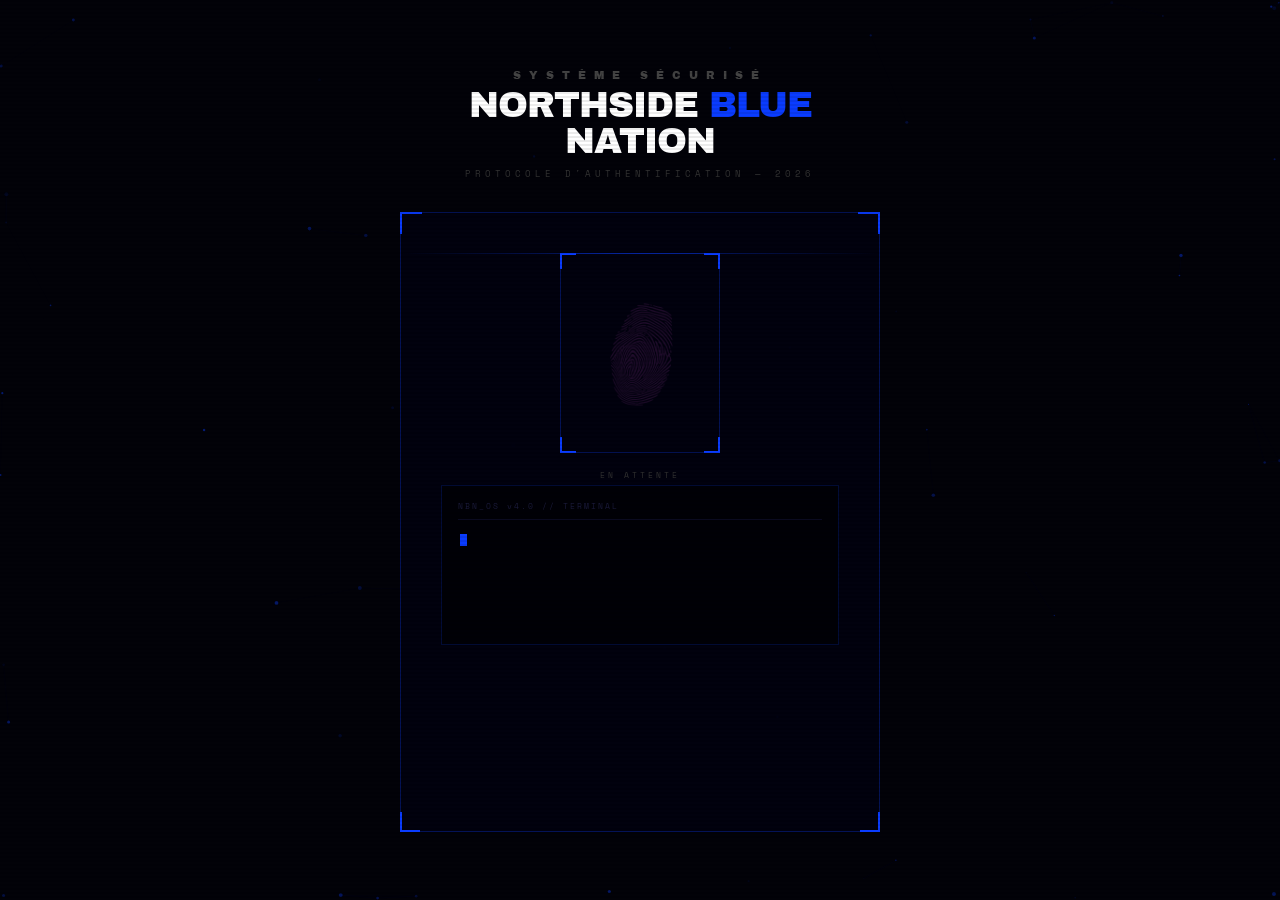
==== auth.html @ 9e9d88a4 "Add files via upload" ====
<!DOCTYPE html>
<html lang="fr">
<head>
    <meta charset="UTF-8">
    <title>Authentification | NBN</title>
    <link href="https://fonts.googleapis.com/css2?family=Archivo+Black&family=Space+Mono:wght@400;700&display=swap" rel="stylesheet">

    <style>
        * { margin: 0; padding: 0; box-sizing: border-box; }

        :root {
            --blue: #0a3cff;
            --blue-glow: rgba(10, 60, 255, 0.6);
            --blue-dim: rgba(10, 60, 255, 0.15);
            --green: #00ff88;
            --red: #ff2244;
        }

        body {
            background: #020208;
            color: white;
            font-family: 'Space Mono', monospace;
            height: 100vh;
            overflow: hidden;
            display: flex;
            align-items: center;
            justify-content: center;
        }

        /* ===== FOND ANIMÉ ===== */
        #bg-canvas {
            position: fixed;
            inset: 0;
            z-index: 0;
        }

        /* Lignes de scan horizontales sur tout l'écran */
        body::after {
            content: '';
            position: fixed;
            inset: 0;
            background: repeating-linear-gradient(
                0deg,
                transparent,
                transparent 2px,
                rgba(0, 0, 0, 0.08) 2px,
                rgba(0, 0, 0, 0.08) 4px
            );
            pointer-events: none;
            z-index: 999;
        }

        /* ===== CONTENEUR PRINCIPAL ===== */
        .auth-wrap {
            position: relative;
            z-index: 10;
            display: flex;
            flex-direction: column;
            align-items: center;
            gap: 0;
            width: 480px;
        }

        /* ===== HEADER NBN ===== */
        .auth-header {
            text-align: center;
            margin-bottom: 32px;
            animation: fadeDown 0.8s ease-out forwards;
        }
        @keyframes fadeDown {
            from { opacity: 0; transform: translateY(-20px); }
            to   { opacity: 1; transform: translateY(0); }
        }
        .auth-logo-text {
            font-family: 'Archivo Black', sans-serif;
            font-size: 11px;
            letter-spacing: 8px;
            color: #444;
            text-transform: uppercase;
            margin-bottom: 6px;
        }
        .auth-title {
            font-family: 'Archivo Black', sans-serif;
            font-size: 36px;
            letter-spacing: -1px;
            color: white;
            text-transform: uppercase;
            line-height: 1;
        }
        .auth-title span { color: var(--blue); }
        .auth-subtitle {
            font-size: 9px;
            letter-spacing: 4px;
            color: #333;
            margin-top: 8px;
            text-transform: uppercase;
        }

        /* ===== BOÎTE CENTRALE ===== */
        .auth-box {
            width: 100%;
            background: rgba(2, 2, 15, 0.95);
            border: 1px solid rgba(10, 60, 255, 0.3);
            position: relative;
            padding: 40px;
            display: flex;
            flex-direction: column;
            align-items: center;
            gap: 32px;
            animation: fadeUp 0.8s 0.2s ease-out both;
        }
        @keyframes fadeUp {
            from { opacity: 0; transform: translateY(20px); }
            to   { opacity: 1; transform: translateY(0); }
        }

        /* Coins lumineux */
        .auth-box::before, .auth-box::after,
        .corner-bl, .corner-br {
            content: '';
            position: absolute;
            width: 20px; height: 20px;
        }
        .auth-box::before { top: -1px; left: -1px; border-top: 2px solid var(--blue); border-left: 2px solid var(--blue); }
        .auth-box::after  { top: -1px; right: -1px; border-top: 2px solid var(--blue); border-right: 2px solid var(--blue); }
        .corner-bl { bottom: -1px; left: -1px; border-bottom: 2px solid var(--blue); border-left: 2px solid var(--blue); }
        .corner-br { bottom: -1px; right: -1px; border-bottom: 2px solid var(--blue); border-right: 2px solid var(--blue); }

        /* Ligne de scan animée sur la boîte */
        .box-scan {
            position: absolute;
            left: 0; right: 0;
            height: 1px;
            background: linear-gradient(90deg, transparent, var(--blue), transparent);
            opacity: 0.5;
            animation: boxScan 3s linear infinite;
            pointer-events: none;
        }
        @keyframes boxScan {
            0%   { top: 0; opacity: 0; }
            5%   { opacity: 0.5; }
            95%  { opacity: 0.5; }
            100% { top: 100%; opacity: 0; }
        }

        /* ===== SCANNER BIOMÉTRIQUE ===== */
        .scanner-wrap {
            position: relative;
            width: 160px;
            height: 200px;
        }

        /* Cadre du scanner avec coins animés */
        .scanner-frame {
            position: absolute;
            inset: 0;
            border: 1px solid rgba(10, 60, 255, 0.3);
        }
        .scanner-frame .sf-tl,
        .scanner-frame .sf-tr,
        .scanner-frame .sf-bl,
        .scanner-frame .sf-br {
            position: absolute;
            width: 16px; height: 16px;
        }
        .sf-tl { top: -1px; left: -1px;  border-top: 2px solid var(--blue); border-left: 2px solid var(--blue); }
        .sf-tr { top: -1px; right: -1px; border-top: 2px solid var(--blue); border-right: 2px solid var(--blue); }
        .sf-bl { bottom: -1px; left: -1px;  border-bottom: 2px solid var(--blue); border-left: 2px solid var(--blue); }
        .sf-br { bottom: -1px; right: -1px; border-bottom: 2px solid var(--blue); border-right: 2px solid var(--blue); }

        /* Image empreinte */
        .fingerprint-img {
            position: absolute;
            inset: 0;
            margin: auto;
            width: 75%;
            opacity: 0.12;
            transition: opacity 1s ease, filter 1s ease;
            filter: hue-rotate(200deg) brightness(2);
        }
        .scanner-wrap.scanning .fingerprint-img {
            opacity: 0.35;
            animation: fpPulse 2.5s ease-in-out infinite;
        }
        .scanner-wrap.granted .fingerprint-img {
            opacity: 0.7;
            filter: hue-rotate(120deg) brightness(2);
        }
        .scanner-wrap.denied .fingerprint-img {
            opacity: 0.5;
            filter: hue-rotate(340deg) brightness(2);
        }
        @keyframes fpPulse {
            0%, 100% { opacity: 0.2; }
            50%       { opacity: 0.45; }
        }

        /* Ligne de scan du scanner */
        .scan-beam {
            position: absolute;
            left: 0; right: 0;
            height: 2px;
            background: linear-gradient(90deg, transparent, var(--blue), transparent);
            box-shadow: 0 0 12px var(--blue), 0 0 30px var(--blue-glow);
            top: 0;
            animation: scanBeam 2.5s ease-in-out infinite;
            opacity: 0;
        }
        .scanner-wrap.scanning .scan-beam { opacity: 1; }
        .scanner-wrap.granted .scan-beam {
            background: linear-gradient(90deg, transparent, var(--green), transparent);
            box-shadow: 0 0 12px var(--green), 0 0 30px rgba(0,255,136,0.4);
            animation: none;
            top: 50%;
        }
        @keyframes scanBeam {
            0%   { top: 0%; }
            50%  { top: 100%; }
            100% { top: 0%; }
        }

        /* Fond du scanner */
        .scanner-bg {
            position: absolute;
            inset: 0;
            background: radial-gradient(ellipse at center, var(--blue-dim) 0%, transparent 70%);
            opacity: 0;
            transition: opacity 0.5s;
        }
        .scanner-wrap.scanning .scanner-bg { opacity: 1; }
        .scanner-wrap.granted .scanner-bg {
            background: radial-gradient(ellipse at center, rgba(0,255,136,0.1) 0%, transparent 70%);
            opacity: 1;
        }

        /* Texte status scanner */
        .scanner-status {
            position: absolute;
            bottom: -28px;
            left: 0; right: 0;
            text-align: center;
            font-size: 8px;
            letter-spacing: 3px;
            text-transform: uppercase;
            color: #333;
            transition: color 0.4s;
        }
        .scanner-wrap.scanning .scanner-status { color: var(--blue); }
        .scanner-wrap.granted  .scanner-status { color: var(--green); }
        .scanner-wrap.denied   .scanner-status { color: var(--red); }

        /* Particules de validation */
        .particle {
            position: absolute;
            width: 3px; height: 3px;
            border-radius: 50%;
            background: var(--blue);
            pointer-events: none;
            animation: particleFly 0.8s ease-out forwards;
        }
        @keyframes particleFly {
            0%   { transform: translate(0,0) scale(1); opacity: 1; }
            100% { transform: translate(var(--tx), var(--ty)) scale(0); opacity: 0; }
        }

        /* ===== TERMINAL ===== */
        .terminal-box {
            width: 100%;
            height: 160px;
            background: rgba(0, 0, 0, 0.6);
            border: 1px solid rgba(10, 60, 255, 0.2);
            padding: 14px 16px;
            overflow-y: auto;
            font-size: 11px;
            line-height: 1.7;
            scrollbar-width: thin;
            scrollbar-color: var(--blue) transparent;
            position: relative;
        }
        .terminal-box::before {
            content: 'NBN_OS v4.0 // TERMINAL';
            display: block;
            font-size: 8px;
            letter-spacing: 2px;
            color: #1a1a3a;
            margin-bottom: 10px;
            border-bottom: 1px solid #0a0a20;
            padding-bottom: 6px;
        }
        .t-line { display: flex; gap: 8px; align-items: flex-start; }
        .t-prefix { color: #1a3a6a; flex-shrink: 0; }
        .t-text { color: #4a7aaa; }
        .t-text.bright { color: #7ab0ff; }
        .t-text.success { color: var(--green); font-weight: bold; }
        .t-text.warning { color: #ffaa00; }
        .t-cursor {
            display: inline-block;
            width: 7px; height: 12px;
            background: var(--blue);
            vertical-align: middle;
            animation: blink 0.8s step-end infinite;
            margin-left: 2px;
        }
        @keyframes blink { 0%,100%{opacity:1} 50%{opacity:0} }

        /* ===== BARRE DE PROGRESSION ===== */
        .progress-wrap {
            width: 100%;
            display: flex;
            flex-direction: column;
            gap: 8px;
            opacity: 0;
            transition: opacity 0.5s;
        }
        .progress-wrap.visible { opacity: 1; }
        .progress-label {
            display: flex;
            justify-content: space-between;
            font-size: 8px;
            letter-spacing: 2px;
            text-transform: uppercase;
            color: #333;
        }
        .progress-label span:last-child { color: var(--blue); }
        .progress-track {
            width: 100%;
            height: 2px;
            background: #0a0a20;
            position: relative;
            overflow: hidden;
        }
        .progress-fill {
            height: 100%;
            background: var(--blue);
            width: 0%;
            transition: width 0.1s linear;
            box-shadow: 0 0 8px var(--blue);
        }
        .progress-segments {
            position: absolute;
            inset: 0;
            display: flex;
            gap: 2px;
            pointer-events: none;
        }
        .progress-segments span {
            flex: 1;
            border-right: 1px solid #020208;
        }

        /* ===== BOUTON ACCÈS ===== */
        .access-btn {
            display: none;
            padding: 14px 40px;
            background: transparent;
            border: 1px solid var(--blue);
            color: var(--blue);
            font-family: 'Space Mono', monospace;
            font-size: 11px;
            font-weight: bold;
            letter-spacing: 4px;
            text-transform: uppercase;
            cursor: pointer;
            position: relative;
            overflow: hidden;
            transition: color 0.3s;
            animation: pulse-border 2s ease-in-out infinite;
        }
        @keyframes pulse-border {
            0%, 100% { box-shadow: 0 0 0 0 rgba(10,60,255,0); }
            50%       { box-shadow: 0 0 0 4px rgba(10,60,255,0.15); }
        }
        .access-btn::before {
            content: '';
            position: absolute;
            inset: 0;
            background: var(--blue);
            transform: translateX(-101%);
            transition: transform 0.3s cubic-bezier(0.25,0.46,0.45,0.94);
        }
        .access-btn:hover { color: white; }
        .access-btn:hover::before { transform: translateX(0); }
        .access-btn span { position: relative; z-index: 1; }

        /* Message bienvenue */
        .welcome-msg {
            display: none;
            font-size: 9px;
            letter-spacing: 4px;
            color: var(--green);
            text-transform: uppercase;
            text-align: center;
            animation: welcomePulse 1.5s ease-in-out infinite;
        }
        @keyframes welcomePulse {
            0%, 100% { opacity: 1; }
            50%       { opacity: 0.5; }
        }

        /* ===== GLITCH sur le titre au moment du succès ===== */
        .glitch-active {
            animation: glitch 0.4s steps(2) 3;
        }
        @keyframes glitch {
            0%   { transform: translate(0); filter: none; }
            25%  { transform: translate(-3px, 1px); filter: hue-rotate(90deg); }
            50%  { transform: translate(3px, -1px); filter: hue-rotate(180deg); }
            75%  { transform: translate(-2px, 2px); filter: hue-rotate(270deg); }
            100% { transform: translate(0); filter: none; }
        }

        /* ===== FLASH D'ACCÈS ACCORDÉ ===== */
        #flash-overlay {
            position: fixed;
            inset: 0;
            background: var(--blue);
            opacity: 0;
            pointer-events: none;
            z-index: 9998;
            transition: opacity 0.15s;
        }

        /* ===== FADE OUT FINAL ===== */
        .fade-out {
            animation: fadeOutPage 0.8s forwards;
        }
        @keyframes fadeOutPage {
            to { opacity: 0; }
        }
    </style>
</head>

<body>
    <!-- Sons -->
    <audio id="typingSound"  src="typing.mp3"  preload="auto"></audio>
    <audio id="successSound" src="success.mp3" preload="auto"></audio>

    <!-- Flash overlay -->
    <div id="flash-overlay"></div>

    <!-- Fond canvas (particules) -->
    <canvas id="bg-canvas"></canvas>

    <!-- Contenu principal -->
    <div class="auth-wrap">

        <!-- Header -->
        <div class="auth-header">
            <div class="auth-logo-text">Système Sécurisé</div>
            <div class="auth-title">NORTHSIDE <span>BLUE</span> NATION</div>
            <div class="auth-subtitle">Protocole d'authentification — 2026</div>
        </div>

        <!-- Boîte centrale -->
        <div class="auth-box" id="authBox">
            <div class="box-scan"></div>
            <div class="corner-bl"></div>
            <div class="corner-br"></div>

            <!-- Scanner biométrique -->
            <div class="scanner-wrap" id="scanner">
                <div class="scanner-bg"></div>
                <div class="scanner-frame">
                    <div class="sf-tl"></div><div class="sf-tr"></div>
                    <div class="sf-bl"></div><div class="sf-br"></div>
                </div>
                <img src="fingerprint.png" class="fingerprint-img" alt="">
                <div class="scan-beam"></div>
                <div class="scanner-status" id="scannerStatus">EN ATTENTE</div>
            </div>

            <!-- Terminal -->
            <div class="terminal-box">
                <div id="terminal"></div>
                <span class="t-cursor" id="cursor"></span>
            </div>

            <!-- Barre de progression -->
            <div class="progress-wrap" id="progressWrap">
                <div class="progress-label">
                    <span id="progressLabel">Analyse biométrique</span>
                    <span id="progressPct">0%</span>
                </div>
                <div class="progress-track">
                    <div class="progress-fill" id="progressFill"></div>
                    <div class="progress-segments">
                        <span></span><span></span><span></span><span></span>
                        <span></span><span></span><span></span><span></span>
                    </div>
                </div>
            </div>

            <!-- Bouton + message -->
            <div style="text-align:center; min-height:60px; display:flex; flex-direction:column; align-items:center; gap:12px;">
                <button class="access-btn" id="accessBtn" onclick="enterNation()">
                    <span>▶ Entrer dans la Nation</span>
                </button>
                <div class="welcome-msg" id="welcomeMsg">● ACCÈS VALIDÉ — BIENVENUE DANS LA NATION ●</div>
            </div>

        </div>
    </div>

    <script>
    /* ===== FOND PARTICULES ===== */
    (function() {
        const canvas = document.getElementById('bg-canvas');
        const ctx = canvas.getContext('2d');
        let W, H, particles = [];

        function resize() {
            W = canvas.width  = window.innerWidth;
            H = canvas.height = window.innerHeight;
        }
        resize();
        window.addEventListener('resize', resize);

        // Créer des particules flottantes
        for (let i = 0; i < 60; i++) {
            particles.push({
                x: Math.random() * 1920,
                y: Math.random() * 1080,
                vx: (Math.random() - 0.5) * 0.3,
                vy: (Math.random() - 0.5) * 0.3,
                size: Math.random() * 1.5 + 0.5,
                opacity: Math.random() * 0.4 + 0.05,
            });
        }

        function draw() {
            ctx.clearRect(0, 0, W, H);

            // Lignes entre particules proches
            for (let i = 0; i < particles.length; i++) {
                for (let j = i + 1; j < particles.length; j++) {
                    const dx = particles[i].x - particles[j].x;
                    const dy = particles[i].y - particles[j].y;
                    const dist = Math.sqrt(dx*dx + dy*dy);
                    if (dist < 120) {
                        ctx.beginPath();
                        ctx.strokeStyle = `rgba(10, 60, 255, ${0.08 * (1 - dist/120)})`;
                        ctx.lineWidth = 0.5;
                        ctx.moveTo(particles[i].x, particles[i].y);
                        ctx.lineTo(particles[j].x, particles[j].y);
                        ctx.stroke();
                    }
                }
            }

            // Points
            particles.forEach(p => {
                p.x += p.vx;
                p.y += p.vy;
                if (p.x < 0) p.x = W;
                if (p.x > W) p.x = 0;
                if (p.y < 0) p.y = H;
                if (p.y > H) p.y = 0;

                ctx.beginPath();
                ctx.arc(p.x, p.y, p.size, 0, Math.PI * 2);
                ctx.fillStyle = `rgba(10, 60, 255, ${p.opacity})`;
                ctx.fill();
            });

            requestAnimationFrame(draw);
        }
        draw();
    })();

    /* ===== AUDIO ===== */
    const typingSound  = document.getElementById('typingSound');
    const successSound = document.getElementById('successSound');
    if (typingSound)  typingSound.volume  = 0.35;
    if (successSound) successSound.volume = 0.7;

    function playTyping()  { if (typingSound)  { typingSound.currentTime = 0; typingSound.play().catch(()=>{}); } }
    function stopTyping()  { if (typingSound)  typingSound.pause(); }
    function playSuccess() { if (successSound) successSound.play().catch(()=>{}); }

    /* ===== TERMINAL ===== */
    const terminalEl   = document.getElementById('terminal');
    const cursorEl     = document.getElementById('cursor');
    const scanner      = document.getElementById('scanner');
    const scanStatus   = document.getElementById('scannerStatus');
    const progressWrap = document.getElementById('progressWrap');
    const progressFill = document.getElementById('progressFill');
    const progressPct  = document.getElementById('progressPct');
    const progressLbl  = document.getElementById('progressLabel');
    const accessBtn    = document.getElementById('accessBtn');
    const welcomeMsg   = document.getElementById('welcomeMsg');
    const authBox      = document.getElementById('authBox');

    const lines = [
        { text: 'NBN_NETWORK_OS v4.0 — BOOT OK',       cls: 'bright',  delay: 800  },
        { text: 'Connexion au serveur sécurisé...',      cls: '',        delay: 500  },
        { text: 'Chiffrement AES-256 activé',            cls: 'bright',  delay: 400  },
        { text: 'Initialisation scanner biométrique...',  cls: '',        delay: 600  },
        { text: 'Lecture empreinte en cours...',          cls: 'warning', delay: 400  },
        { text: 'Analyse des données : 100%',             cls: 'bright',  delay: 2800 },
        { text: 'Correspondance trouvée — ID : NBN_MEMBRE', cls: 'success', delay: 500 },
        { text: 'ACCÈS AUTORISÉ AU HUB TACTIQUE',        cls: 'success', delay: 600  },
        { text: 'Bienvenue dans la Nation.',              cls: 'success', delay: 400  },
    ];

    let lineIdx = 0;

    function addLine(text, cls) {
        const div = document.createElement('div');
        div.className = 't-line';
        div.innerHTML = `<span class="t-prefix">></span><span class="t-text ${cls}"></span>`;
        terminalEl.appendChild(div);
        return div.querySelector('.t-text');
    }

    function typeLine(textEl, text, onDone) {
        let i = 0;
        playTyping();
        const iv = setInterval(() => {
            textEl.textContent += text[i];
            i++;
            if (i >= text.length) {
                clearInterval(iv);
                stopTyping();
                setTimeout(onDone, 180);
            }
        }, 38);
    }

    function runLines() {
        if (lineIdx >= lines.length) {
            cursorEl.style.display = 'none';
            onAuthComplete();
            return;
        }
        const { text, cls, delay } = lines[lineIdx];
        lineIdx++;

        // Démarrer le scanner au bon moment
        if (lineIdx === 4) {
            scanner.classList.add('scanning');
            scanStatus.textContent = 'SCAN EN COURS';
            progressWrap.classList.add('visible');
            startProgress();
        }

        setTimeout(() => {
            const el = addLine(text, cls);
            terminalEl.parentElement.scrollTop = terminalEl.parentElement.scrollHeight;
            typeLine(el, text, runLines);
        }, delay);
    }

    /* ===== BARRE DE PROGRESSION ===== */
    function startProgress() {
        let pct = 0;
        const iv = setInterval(() => {
            pct += Math.random() * 4 + 1;
            if (pct >= 100) { pct = 100; clearInterval(iv); }
            progressFill.style.width = pct + '%';
            progressPct.textContent  = Math.round(pct) + '%';
            if (pct > 60) progressLbl.textContent = 'Vérification identité';
            if (pct > 90) progressLbl.textContent = 'Validation finale';
        }, 60);
    }

    /* ===== SUCCÈS ===== */
    function onAuthComplete() {
        // Scanner → granted
        scanner.classList.remove('scanning');
        scanner.classList.add('granted');
        scanStatus.textContent = 'ACCÈS ACCORDÉ';

        // Son succès
        playSuccess();

        // Glitch sur la boîte
        authBox.classList.add('glitch-active');
        setTimeout(() => authBox.classList.remove('glitch-active'), 600);

        // Flash bleu
        const flash = document.getElementById('flash-overlay');
        flash.style.opacity = '0.25';
        setTimeout(() => { flash.style.opacity = '0'; }, 200);

        // Particules qui explosent depuis le scanner
        spawnParticles();

        // Afficher bouton + message
        setTimeout(() => {
            accessBtn.style.display = 'block';
            welcomeMsg.style.display = 'block';
        }, 500);
    }

    /* ===== PARTICULES D'EXPLOSION ===== */
    function spawnParticles() {
        const scannerRect = scanner.getBoundingClientRect();
        const cx = scannerRect.left + scannerRect.width  / 2;
        const cy = scannerRect.top  + scannerRect.height / 2;

        for (let i = 0; i < 20; i++) {
            const p = document.createElement('div');
            p.className = 'particle';
            const angle = (Math.PI * 2 / 20) * i;
            const dist  = 60 + Math.random() * 80;
            p.style.left = cx + 'px';
            p.style.top  = cy + 'px';
            p.style.setProperty('--tx', Math.cos(angle) * dist + 'px');
            p.style.setProperty('--ty', Math.sin(angle) * dist + 'px');
            p.style.animationDelay = (Math.random() * 0.2) + 's';
            document.body.appendChild(p);
            setTimeout(() => p.remove(), 1200);
        }
    }

    /* ===== NAVIGATION ===== */
    function enterNation() {
        const flash = document.getElementById('flash-overlay');
        flash.style.transition = 'opacity 0.4s';
        flash.style.opacity = '1';
        setTimeout(() => {
            window.location.href = 'home.html';
        }, 400);
    }

    /* ===== LANCEMENT ===== */
    setTimeout(runLines, 600);
    </script>
</body>
</html>
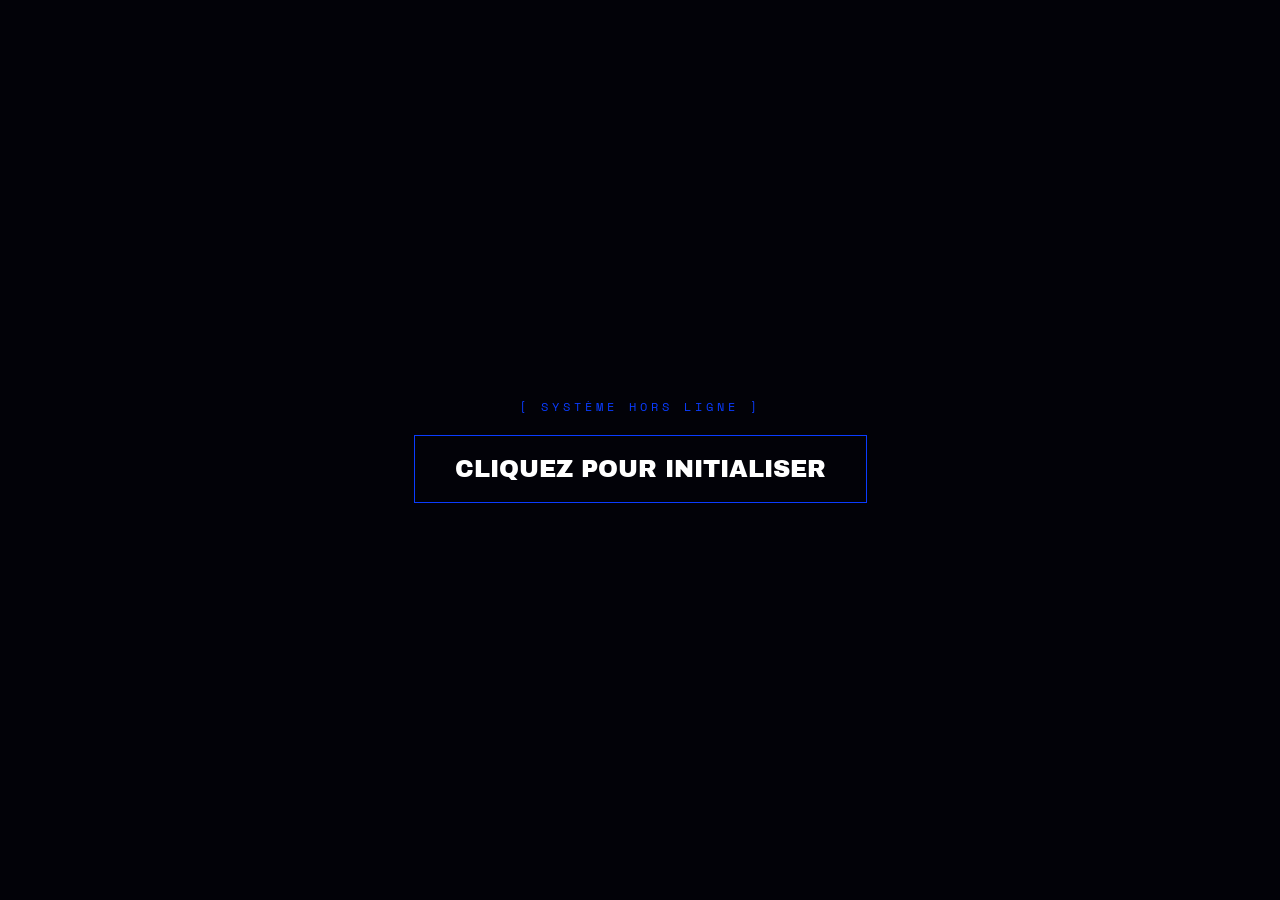
==== commit 7da24eae: "Add files via upload" ====
--- a/auth.html
+++ b/auth.html
@@ -431,6 +431,21 @@
 </head>
 
 <body>
+<!-- Écran d'initialisation pour débloquer l'audio -->
+<div id="boot-overlay" style="position: fixed; inset: 0; z-index: 10000; background: #020208; display: flex; align-items: center; justify-content: center; cursor: pointer;">
+    <div style="text-align: center;">
+        <div style="font-family: 'Space Mono', monospace; color: #0a3cff; font-size: 12px; letter-spacing: 4px; margin-bottom: 20px; animation: blink 1s infinite;">
+            [ SYSTÈME HORS LIGNE ]
+        </div>
+        <div style="font-family: 'Archivo Black', sans-serif; color: white; font-size: 24px; border: 1px solid #0a3cff; padding: 20px 40px; transition: all 0.3s;">
+            CLIQUEZ POUR INITIALISER
+        </div>
+    </div>
+</div>
+
+<style>
+    @keyframes blink { 0%, 100% { opacity: 1; } 50% { opacity: 0; } }
+</style>
     <!-- Sons -->
     <audio id="typingSound"  src="typing.mp3"  preload="auto"></audio>
     <audio id="successSound" src="success.mp3" preload="auto"></audio>
@@ -725,6 +740,37 @@
 
     /* ===== LANCEMENT ===== */
     setTimeout(runLines, 600);
+	
+	/* ===== LANCEMENT SÉCURISÉ ===== */
+
+// On attend que le DOM soit chargé
+document.addEventListener("DOMContentLoaded", () => {
+    const bootOverlay = document.getElementById('boot-overlay');
+
+    if (bootOverlay) {
+        // On écoute le clic sur l'overlay
+        bootOverlay.addEventListener('click', () => {
+            
+            // 1. On cache l'overlay avec un effet de fondu
+            bootOverlay.style.transition = 'opacity 0.8s ease';
+            bootOverlay.style.opacity = '0';
+            
+            // 2. On attend la fin de la transition pour lancer le terminal
+            setTimeout(() => {
+                bootOverlay.style.display = 'none';
+                
+                // 3. C'EST ICI QUE LA MAGIE OPÈRE : 
+                // On lance ta fonction startTerminal()
+                // Comme on vient de cliquer, playTyping() fonctionnera enfin !
+                startTerminal(); 
+                
+            }, 800);
+        });
+    } else {
+        // Si l'overlay n'existe pas, on lance normalement (pour éviter de bloquer le site)
+        startTerminal();
+    }
+});
     </script>
 </body>
 </html>
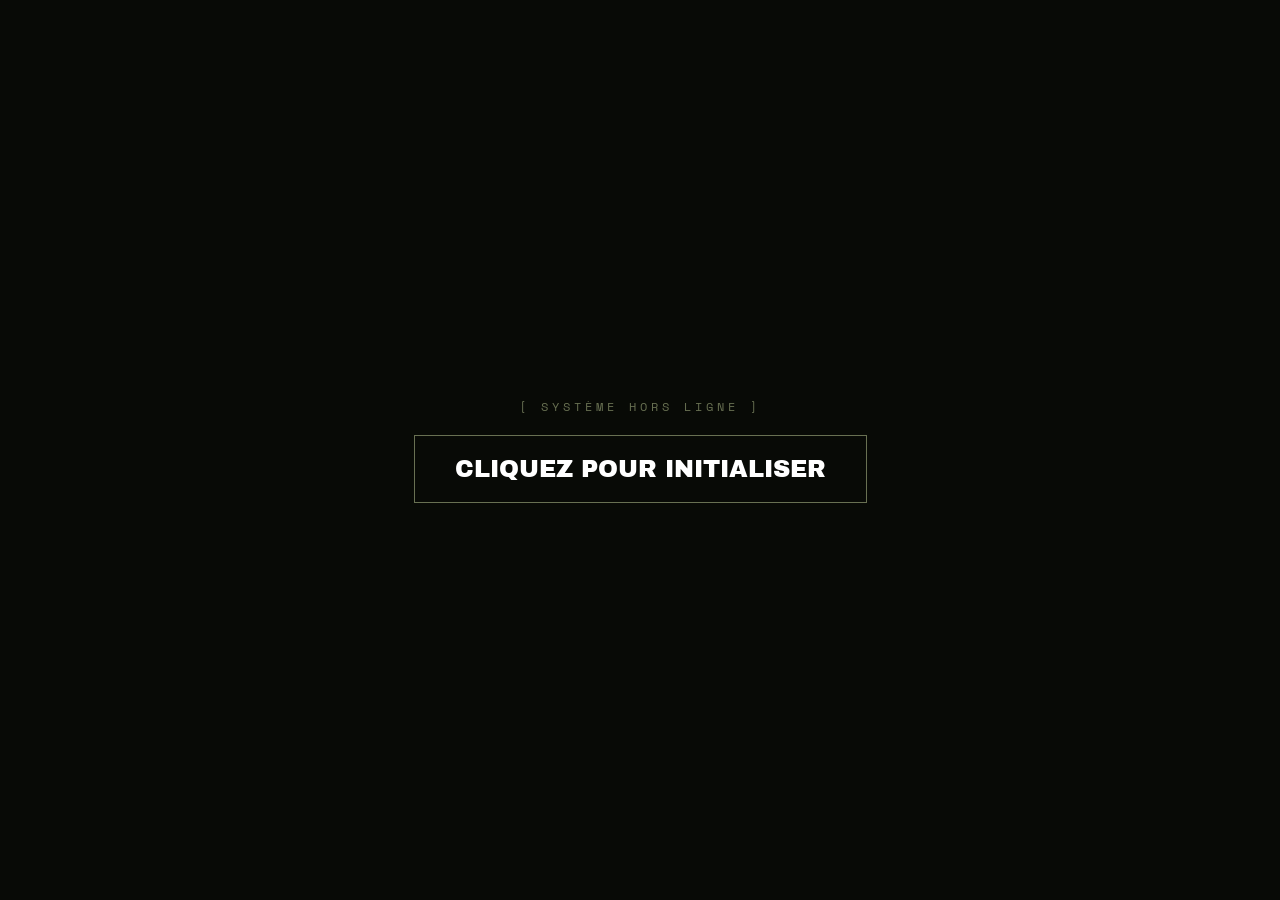
==== commit bfd47de1: "Add files via upload" ====
--- a/auth.html
+++ b/auth.html
@@ -2,22 +2,22 @@
 <html lang="fr">
 <head>
     <meta charset="UTF-8">
-    <title>Authentification | NBN</title>
+    <title>Authentification | LEGION</title>
     <link href="https://fonts.googleapis.com/css2?family=Archivo+Black&family=Space+Mono:wght@400;700&display=swap" rel="stylesheet">
 
     <style>
         * { margin: 0; padding: 0; box-sizing: border-box; }
 
         :root {
-            --blue: #0a3cff;
-            --blue-glow: rgba(10, 60, 255, 0.6);
-            --blue-dim: rgba(10, 60, 255, 0.15);
+            --blue: #687052;
+            --blue-glow: rgba(104, 112, 82, 0.6);
+            --blue-dim: rgba(104, 112, 82, 0.15);
             --green: #00ff88;
             --red: #ff2244;
         }
 
         body {
-            background: #020208;
+            background: #080a06;
             color: white;
             font-family: 'Space Mono', monospace;
             height: 100vh;
@@ -61,7 +61,7 @@
             width: 480px;
         }
 
-        /* ===== HEADER NBN ===== */
+        /* ===== HEADER LEGION ===== */
         .auth-header {
             text-align: center;
             margin-bottom: 32px;
@@ -99,8 +99,8 @@
         /* ===== BOÎTE CENTRALE ===== */
         .auth-box {
             width: 100%;
-            background: rgba(2, 2, 15, 0.95);
-            border: 1px solid rgba(10, 60, 255, 0.3);
+            background: rgba(8, 10, 6, 0.95);
+            border: 1px solid rgba(104, 112, 82, 0.3);
             position: relative;
             padding: 40px;
             display: flex;
@@ -154,7 +154,7 @@
         .scanner-frame {
             position: absolute;
             inset: 0;
-            border: 1px solid rgba(10, 60, 255, 0.3);
+            border: 1px solid rgba(104, 112, 82, 0.3);
         }
         .scanner-frame .sf-tl,
         .scanner-frame .sf-tr,
@@ -176,7 +176,7 @@
             width: 75%;
             opacity: 0.12;
             transition: opacity 1s ease, filter 1s ease;
-            filter: hue-rotate(200deg) brightness(2);
+            filter: sepia(0.25) saturate(0.7) brightness(1.8);
         }
         .scanner-wrap.scanning .fingerprint-img {
             opacity: 0.35;
@@ -278,7 +278,7 @@
             position: relative;
         }
         .terminal-box::before {
-            content: 'NBN_OS v4.0 // TERMINAL';
+            content: 'LEGION_OS v4.0 // TERMINAL';
             display: block;
             font-size: 8px;
             letter-spacing: 2px;
@@ -367,8 +367,8 @@
             animation: pulse-border 2s ease-in-out infinite;
         }
         @keyframes pulse-border {
-            0%, 100% { box-shadow: 0 0 0 0 rgba(10,60,255,0); }
-            50%       { box-shadow: 0 0 0 4px rgba(10,60,255,0.15); }
+            0%, 100% { box-shadow: 0 0 0 0 rgba(104,112,82,0); }
+            50%       { box-shadow: 0 0 0 4px rgba(104,112,82,0.15); }
         }
         .access-btn::before {
             content: '';
@@ -432,12 +432,12 @@
 
 <body>
 <!-- Écran d'initialisation pour débloquer l'audio -->
-<div id="boot-overlay" style="position: fixed; inset: 0; z-index: 10000; background: #020208; display: flex; align-items: center; justify-content: center; cursor: pointer;">
+<div id="boot-overlay" style="position: fixed; inset: 0; z-index: 10000; background: #080a06; display: flex; align-items: center; justify-content: center; cursor: pointer;">
     <div style="text-align: center;">
-        <div style="font-family: 'Space Mono', monospace; color: #0a3cff; font-size: 12px; letter-spacing: 4px; margin-bottom: 20px; animation: blink 1s infinite;">
+        <div style="font-family: 'Space Mono', monospace; color: #687052; font-size: 12px; letter-spacing: 4px; margin-bottom: 20px; animation: blink 1s infinite;">
             [ SYSTÈME HORS LIGNE ]
         </div>
-        <div style="font-family: 'Archivo Black', sans-serif; color: white; font-size: 24px; border: 1px solid #0a3cff; padding: 20px 40px; transition: all 0.3s;">
+        <div style="font-family: 'Archivo Black', sans-serif; color: white; font-size: 24px; border: 1px solid #687052; padding: 20px 40px; transition: all 0.3s;">
             CLIQUEZ POUR INITIALISER
         </div>
     </div>
@@ -462,7 +462,7 @@
         <!-- Header -->
         <div class="auth-header">
             <div class="auth-logo-text">Système Sécurisé</div>
-            <div class="auth-title">NORTHSIDE <span>BLUE</span> NATION</div>
+            <div class="auth-title">LA <span>LEGION</span> </div>
             <div class="auth-subtitle">Protocole d'authentification — 2026</div>
         </div>
 
@@ -508,9 +508,9 @@
             <!-- Bouton + message -->
             <div style="text-align:center; min-height:60px; display:flex; flex-direction:column; align-items:center; gap:12px;">
                 <button class="access-btn" id="accessBtn" onclick="enterNation()">
-                    <span>▶ Entrer dans la Nation</span>
+                    <span>▶ Entrer dans LA LEGION</span>
                 </button>
-                <div class="welcome-msg" id="welcomeMsg">● ACCÈS VALIDÉ — BIENVENUE DANS LA NATION ●</div>
+                <div class="welcome-msg" id="welcomeMsg">● ACCÈS VALIDÉ — BIENVENUE DANS LA LEGION ●</div>
             </div>
 
         </div>
@@ -553,7 +553,7 @@
                     const dist = Math.sqrt(dx*dx + dy*dy);
                     if (dist < 120) {
                         ctx.beginPath();
-                        ctx.strokeStyle = `rgba(10, 60, 255, ${0.08 * (1 - dist/120)})`;
+                        ctx.strokeStyle = `rgba(104, 112, 82, ${0.08 * (1 - dist/120)})`;
                         ctx.lineWidth = 0.5;
                         ctx.moveTo(particles[i].x, particles[i].y);
                         ctx.lineTo(particles[j].x, particles[j].y);
@@ -573,7 +573,7 @@
 
                 ctx.beginPath();
                 ctx.arc(p.x, p.y, p.size, 0, Math.PI * 2);
-                ctx.fillStyle = `rgba(10, 60, 255, ${p.opacity})`;
+                ctx.fillStyle = `rgba(104, 112, 82, ${p.opacity}))`;
                 ctx.fill();
             });
 
@@ -606,15 +606,15 @@
     const authBox      = document.getElementById('authBox');
 
     const lines = [
-        { text: 'NBN_NETWORK_OS v4.0 — BOOT OK',       cls: 'bright',  delay: 800  },
+        { text: 'LEGION_NETWORK_OS v4.0 — BOOT OK',       cls: 'bright',  delay: 800  },
         { text: 'Connexion au serveur sécurisé...',      cls: '',        delay: 500  },
         { text: 'Chiffrement AES-256 activé',            cls: 'bright',  delay: 400  },
         { text: 'Initialisation scanner biométrique...',  cls: '',        delay: 600  },
         { text: 'Lecture empreinte en cours...',          cls: 'warning', delay: 400  },
         { text: 'Analyse des données : 100%',             cls: 'bright',  delay: 2800 },
-        { text: 'Correspondance trouvée — ID : NBN_MEMBRE', cls: 'success', delay: 500 },
+        { text: 'Correspondance trouvée — ID : LEGION_MEMBRE', cls: 'success', delay: 500 },
         { text: 'ACCÈS AUTORISÉ AU HUB TACTIQUE',        cls: 'success', delay: 600  },
-        { text: 'Bienvenue dans la Nation.',              cls: 'success', delay: 400  },
+        { text: 'Bienvenue dans LA LEGION.',              cls: 'success', delay: 400  },
     ];
 
     let lineIdx = 0;
@@ -773,4 +773,4 @@
 });
     </script>
 </body>
-</html>
+</html>
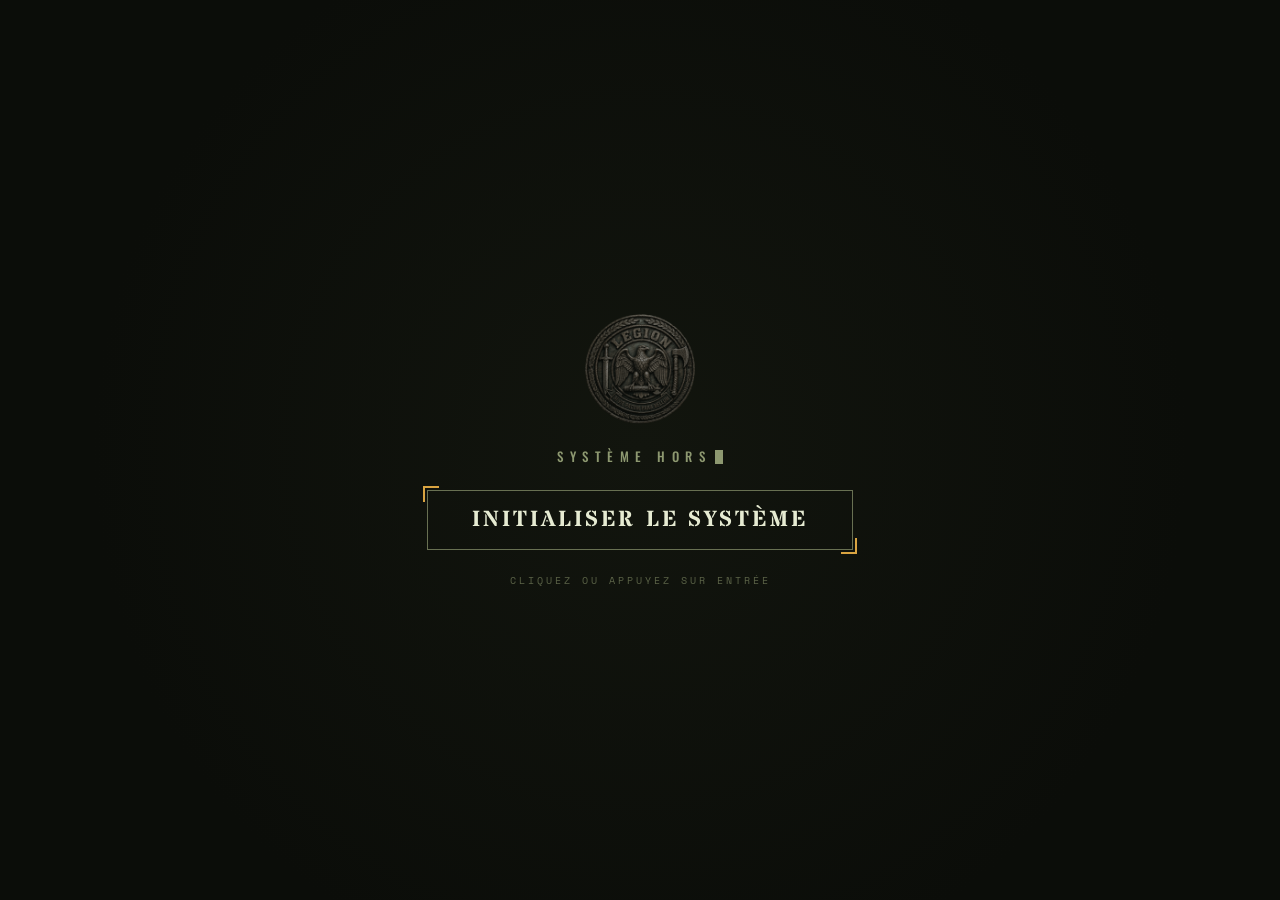
==== commit 449b63a9: "Add files via upload" ====
--- a/auth.html
+++ b/auth.html
@@ -1,776 +1,966 @@
 <!DOCTYPE html>
 <html lang="fr">
 <head>
-    <meta charset="UTF-8">
-    <title>Authentification | LEGION</title>
-    <link href="https://fonts.googleapis.com/css2?family=Archivo+Black&family=Space+Mono:wght@400;700&display=swap" rel="stylesheet">
-
-    <style>
-        * { margin: 0; padding: 0; box-sizing: border-box; }
-
-        :root {
-            --blue: #687052;
-            --blue-glow: rgba(104, 112, 82, 0.6);
-            --blue-dim: rgba(104, 112, 82, 0.15);
-            --green: #00ff88;
-            --red: #ff2244;
-        }
-
-        body {
-            background: #080a06;
-            color: white;
-            font-family: 'Space Mono', monospace;
-            height: 100vh;
-            overflow: hidden;
-            display: flex;
-            align-items: center;
-            justify-content: center;
-        }
-
-        /* ===== FOND ANIMÉ ===== */
-        #bg-canvas {
-            position: fixed;
-            inset: 0;
-            z-index: 0;
-        }
-
-        /* Lignes de scan horizontales sur tout l'écran */
-        body::after {
-            content: '';
-            position: fixed;
-            inset: 0;
-            background: repeating-linear-gradient(
-                0deg,
-                transparent,
-                transparent 2px,
-                rgba(0, 0, 0, 0.08) 2px,
-                rgba(0, 0, 0, 0.08) 4px
-            );
-            pointer-events: none;
-            z-index: 999;
-        }
-
-        /* ===== CONTENEUR PRINCIPAL ===== */
-        .auth-wrap {
-            position: relative;
-            z-index: 10;
-            display: flex;
-            flex-direction: column;
-            align-items: center;
-            gap: 0;
-            width: 480px;
-        }
-
-        /* ===== HEADER LEGION ===== */
-        .auth-header {
-            text-align: center;
-            margin-bottom: 32px;
-            animation: fadeDown 0.8s ease-out forwards;
-        }
-        @keyframes fadeDown {
-            from { opacity: 0; transform: translateY(-20px); }
-            to   { opacity: 1; transform: translateY(0); }
-        }
-        .auth-logo-text {
-            font-family: 'Archivo Black', sans-serif;
-            font-size: 11px;
-            letter-spacing: 8px;
-            color: #444;
-            text-transform: uppercase;
-            margin-bottom: 6px;
-        }
-        .auth-title {
-            font-family: 'Archivo Black', sans-serif;
-            font-size: 36px;
-            letter-spacing: -1px;
-            color: white;
-            text-transform: uppercase;
-            line-height: 1;
-        }
-        .auth-title span { color: var(--blue); }
-        .auth-subtitle {
-            font-size: 9px;
-            letter-spacing: 4px;
-            color: #333;
-            margin-top: 8px;
-            text-transform: uppercase;
-        }
-
-        /* ===== BOÎTE CENTRALE ===== */
-        .auth-box {
-            width: 100%;
-            background: rgba(8, 10, 6, 0.95);
-            border: 1px solid rgba(104, 112, 82, 0.3);
-            position: relative;
-            padding: 40px;
-            display: flex;
-            flex-direction: column;
-            align-items: center;
-            gap: 32px;
-            animation: fadeUp 0.8s 0.2s ease-out both;
-        }
-        @keyframes fadeUp {
-            from { opacity: 0; transform: translateY(20px); }
-            to   { opacity: 1; transform: translateY(0); }
-        }
-
-        /* Coins lumineux */
-        .auth-box::before, .auth-box::after,
-        .corner-bl, .corner-br {
-            content: '';
-            position: absolute;
-            width: 20px; height: 20px;
-        }
-        .auth-box::before { top: -1px; left: -1px; border-top: 2px solid var(--blue); border-left: 2px solid var(--blue); }
-        .auth-box::after  { top: -1px; right: -1px; border-top: 2px solid var(--blue); border-right: 2px solid var(--blue); }
-        .corner-bl { bottom: -1px; left: -1px; border-bottom: 2px solid var(--blue); border-left: 2px solid var(--blue); }
-        .corner-br { bottom: -1px; right: -1px; border-bottom: 2px solid var(--blue); border-right: 2px solid var(--blue); }
-
-        /* Ligne de scan animée sur la boîte */
-        .box-scan {
-            position: absolute;
-            left: 0; right: 0;
-            height: 1px;
-            background: linear-gradient(90deg, transparent, var(--blue), transparent);
-            opacity: 0.5;
-            animation: boxScan 3s linear infinite;
-            pointer-events: none;
-        }
-        @keyframes boxScan {
-            0%   { top: 0; opacity: 0; }
-            5%   { opacity: 0.5; }
-            95%  { opacity: 0.5; }
-            100% { top: 100%; opacity: 0; }
-        }
-
-        /* ===== SCANNER BIOMÉTRIQUE ===== */
-        .scanner-wrap {
-            position: relative;
-            width: 160px;
-            height: 200px;
-        }
-
-        /* Cadre du scanner avec coins animés */
-        .scanner-frame {
-            position: absolute;
-            inset: 0;
-            border: 1px solid rgba(104, 112, 82, 0.3);
-        }
-        .scanner-frame .sf-tl,
-        .scanner-frame .sf-tr,
-        .scanner-frame .sf-bl,
-        .scanner-frame .sf-br {
-            position: absolute;
-            width: 16px; height: 16px;
-        }
-        .sf-tl { top: -1px; left: -1px;  border-top: 2px solid var(--blue); border-left: 2px solid var(--blue); }
-        .sf-tr { top: -1px; right: -1px; border-top: 2px solid var(--blue); border-right: 2px solid var(--blue); }
-        .sf-bl { bottom: -1px; left: -1px;  border-bottom: 2px solid var(--blue); border-left: 2px solid var(--blue); }
-        .sf-br { bottom: -1px; right: -1px; border-bottom: 2px solid var(--blue); border-right: 2px solid var(--blue); }
-
-        /* Image empreinte */
-        .fingerprint-img {
-            position: absolute;
-            inset: 0;
-            margin: auto;
-            width: 75%;
-            opacity: 0.12;
-            transition: opacity 1s ease, filter 1s ease;
-            filter: sepia(0.25) saturate(0.7) brightness(1.8);
-        }
-        .scanner-wrap.scanning .fingerprint-img {
-            opacity: 0.35;
-            animation: fpPulse 2.5s ease-in-out infinite;
-        }
-        .scanner-wrap.granted .fingerprint-img {
-            opacity: 0.7;
-            filter: hue-rotate(120deg) brightness(2);
-        }
-        .scanner-wrap.denied .fingerprint-img {
-            opacity: 0.5;
-            filter: hue-rotate(340deg) brightness(2);
-        }
-        @keyframes fpPulse {
-            0%, 100% { opacity: 0.2; }
-            50%       { opacity: 0.45; }
-        }
-
-        /* Ligne de scan du scanner */
-        .scan-beam {
-            position: absolute;
-            left: 0; right: 0;
-            height: 2px;
-            background: linear-gradient(90deg, transparent, var(--blue), transparent);
-            box-shadow: 0 0 12px var(--blue), 0 0 30px var(--blue-glow);
-            top: 0;
-            animation: scanBeam 2.5s ease-in-out infinite;
-            opacity: 0;
-        }
-        .scanner-wrap.scanning .scan-beam { opacity: 1; }
-        .scanner-wrap.granted .scan-beam {
-            background: linear-gradient(90deg, transparent, var(--green), transparent);
-            box-shadow: 0 0 12px var(--green), 0 0 30px rgba(0,255,136,0.4);
-            animation: none;
-            top: 50%;
-        }
-        @keyframes scanBeam {
-            0%   { top: 0%; }
-            50%  { top: 100%; }
-            100% { top: 0%; }
-        }
-
-        /* Fond du scanner */
-        .scanner-bg {
-            position: absolute;
-            inset: 0;
-            background: radial-gradient(ellipse at center, var(--blue-dim) 0%, transparent 70%);
-            opacity: 0;
-            transition: opacity 0.5s;
-        }
-        .scanner-wrap.scanning .scanner-bg { opacity: 1; }
-        .scanner-wrap.granted .scanner-bg {
-            background: radial-gradient(ellipse at center, rgba(0,255,136,0.1) 0%, transparent 70%);
-            opacity: 1;
-        }
-
-        /* Texte status scanner */
-        .scanner-status {
-            position: absolute;
-            bottom: -28px;
-            left: 0; right: 0;
-            text-align: center;
-            font-size: 8px;
-            letter-spacing: 3px;
-            text-transform: uppercase;
-            color: #333;
-            transition: color 0.4s;
-        }
-        .scanner-wrap.scanning .scanner-status { color: var(--blue); }
-        .scanner-wrap.granted  .scanner-status { color: var(--green); }
-        .scanner-wrap.denied   .scanner-status { color: var(--red); }
-
-        /* Particules de validation */
-        .particle {
-            position: absolute;
-            width: 3px; height: 3px;
-            border-radius: 50%;
-            background: var(--blue);
-            pointer-events: none;
-            animation: particleFly 0.8s ease-out forwards;
-        }
-        @keyframes particleFly {
-            0%   { transform: translate(0,0) scale(1); opacity: 1; }
-            100% { transform: translate(var(--tx), var(--ty)) scale(0); opacity: 0; }
-        }
-
-        /* ===== TERMINAL ===== */
-        .terminal-box {
-            width: 100%;
-            height: 160px;
-            background: rgba(0, 0, 0, 0.6);
-            border: 1px solid rgba(10, 60, 255, 0.2);
-            padding: 14px 16px;
-            overflow-y: auto;
-            font-size: 11px;
-            line-height: 1.7;
-            scrollbar-width: thin;
-            scrollbar-color: var(--blue) transparent;
-            position: relative;
-        }
-        .terminal-box::before {
-            content: 'LEGION_OS v4.0 // TERMINAL';
-            display: block;
-            font-size: 8px;
-            letter-spacing: 2px;
-            color: #1a1a3a;
-            margin-bottom: 10px;
-            border-bottom: 1px solid #0a0a20;
-            padding-bottom: 6px;
-        }
-        .t-line { display: flex; gap: 8px; align-items: flex-start; }
-        .t-prefix { color: #1a3a6a; flex-shrink: 0; }
-        .t-text { color: #4a7aaa; }
-        .t-text.bright { color: #7ab0ff; }
-        .t-text.success { color: var(--green); font-weight: bold; }
-        .t-text.warning { color: #ffaa00; }
-        .t-cursor {
-            display: inline-block;
-            width: 7px; height: 12px;
-            background: var(--blue);
-            vertical-align: middle;
-            animation: blink 0.8s step-end infinite;
-            margin-left: 2px;
-        }
-        @keyframes blink { 0%,100%{opacity:1} 50%{opacity:0} }
-
-        /* ===== BARRE DE PROGRESSION ===== */
-        .progress-wrap {
-            width: 100%;
-            display: flex;
-            flex-direction: column;
-            gap: 8px;
-            opacity: 0;
-            transition: opacity 0.5s;
-        }
-        .progress-wrap.visible { opacity: 1; }
-        .progress-label {
-            display: flex;
-            justify-content: space-between;
-            font-size: 8px;
-            letter-spacing: 2px;
-            text-transform: uppercase;
-            color: #333;
-        }
-        .progress-label span:last-child { color: var(--blue); }
-        .progress-track {
-            width: 100%;
-            height: 2px;
-            background: #0a0a20;
-            position: relative;
-            overflow: hidden;
-        }
-        .progress-fill {
-            height: 100%;
-            background: var(--blue);
-            width: 0%;
-            transition: width 0.1s linear;
-            box-shadow: 0 0 8px var(--blue);
-        }
-        .progress-segments {
-            position: absolute;
-            inset: 0;
-            display: flex;
-            gap: 2px;
-            pointer-events: none;
-        }
-        .progress-segments span {
-            flex: 1;
-            border-right: 1px solid #020208;
-        }
-
-        /* ===== BOUTON ACCÈS ===== */
-        .access-btn {
-            display: none;
-            padding: 14px 40px;
-            background: transparent;
-            border: 1px solid var(--blue);
-            color: var(--blue);
-            font-family: 'Space Mono', monospace;
-            font-size: 11px;
-            font-weight: bold;
-            letter-spacing: 4px;
-            text-transform: uppercase;
-            cursor: pointer;
-            position: relative;
-            overflow: hidden;
-            transition: color 0.3s;
-            animation: pulse-border 2s ease-in-out infinite;
-        }
-        @keyframes pulse-border {
-            0%, 100% { box-shadow: 0 0 0 0 rgba(104,112,82,0); }
-            50%       { box-shadow: 0 0 0 4px rgba(104,112,82,0.15); }
-        }
-        .access-btn::before {
-            content: '';
-            position: absolute;
-            inset: 0;
-            background: var(--blue);
-            transform: translateX(-101%);
-            transition: transform 0.3s cubic-bezier(0.25,0.46,0.45,0.94);
-        }
-        .access-btn:hover { color: white; }
-        .access-btn:hover::before { transform: translateX(0); }
-        .access-btn span { position: relative; z-index: 1; }
-
-        /* Message bienvenue */
-        .welcome-msg {
-            display: none;
-            font-size: 9px;
-            letter-spacing: 4px;
-            color: var(--green);
-            text-transform: uppercase;
-            text-align: center;
-            animation: welcomePulse 1.5s ease-in-out infinite;
-        }
-        @keyframes welcomePulse {
-            0%, 100% { opacity: 1; }
-            50%       { opacity: 0.5; }
-        }
-
-        /* ===== GLITCH sur le titre au moment du succès ===== */
-        .glitch-active {
-            animation: glitch 0.4s steps(2) 3;
-        }
-        @keyframes glitch {
-            0%   { transform: translate(0); filter: none; }
-            25%  { transform: translate(-3px, 1px); filter: hue-rotate(90deg); }
-            50%  { transform: translate(3px, -1px); filter: hue-rotate(180deg); }
-            75%  { transform: translate(-2px, 2px); filter: hue-rotate(270deg); }
-            100% { transform: translate(0); filter: none; }
-        }
-
-        /* ===== FLASH D'ACCÈS ACCORDÉ ===== */
-        #flash-overlay {
-            position: fixed;
-            inset: 0;
-            background: var(--blue);
-            opacity: 0;
-            pointer-events: none;
-            z-index: 9998;
-            transition: opacity 0.15s;
-        }
-
-        /* ===== FADE OUT FINAL ===== */
-        .fade-out {
-            animation: fadeOutPage 0.8s forwards;
-        }
-        @keyframes fadeOutPage {
-            to { opacity: 0; }
-        }
-    </style>
+<meta charset="UTF-8">
+<meta name="viewport" content="width=device-width, initial-scale=1">
+<title>Authentification | LEGION</title>
+<link rel="preconnect" href="https://fonts.googleapis.com">
+<link rel="preconnect" href="https://fonts.gstatic.com" crossorigin>
+<link href="https://fonts.googleapis.com/css2?family=Oswald:wght@400;500;600;700&family=Space+Mono:wght@400;700&family=Stardos+Stencil:wght@400;700&display=swap" rel="stylesheet">
+
+<style>
+*{margin:0;padding:0;box-sizing:border-box}
+
+:root{
+    --bg:#0b0d09;
+    --khaki:#687052;
+    --khaki-hi:#8d9870;
+    --olive:#3f472f;
+    --metal:#9a9d8b;
+    --paper:#e6ebd2;
+    --amber:#d9a441;
+    --ok:#a6d16a;
+    --stencil:'Stardos Stencil','Black Ops One',Impact,sans-serif;
+    --label:'Oswald','Arial Narrow',sans-serif;
+    --mono:'Space Mono',ui-monospace,monospace;
+}
+
+html{background:var(--bg)}
+body{
+    background:var(--bg);
+    color:#d9dfc6;
+    font-family:var(--mono);
+    overflow-x:hidden;
+}
+:focus-visible{outline:2px solid var(--amber);outline-offset:3px}
+
+/* ============ COUCHES DE FOND ============ */
+#radar{position:fixed;inset:0;z-index:0}
+
+.watermark{
+    position:fixed;left:50%;top:50%;
+    width:min(78vmin,640px);aspect-ratio:1;
+    transform:translate(-50%,-50%);
+    background:url('logo-emblem.png') center/contain no-repeat;
+    opacity:.055;filter:grayscale(.4);
+    z-index:1;pointer-events:none;
+}
+.vignette{
+    position:fixed;inset:0;z-index:2;pointer-events:none;
+    background:radial-gradient(ellipse at center,transparent 42%,rgba(0,0,0,.78) 100%);
+}
+.grain{
+    position:fixed;inset:-60px;z-index:3;pointer-events:none;opacity:.07;
+    background-image:url("data:image/svg+xml;utf8,<svg xmlns='http://www.w3.org/2000/svg' width='220' height='220'><filter id='n'><feTurbulence type='fractalNoise' baseFrequency='.85' numOctaves='2' stitchTiles='stitch'/><feColorMatrix values='0 0 0 0 .75  0 0 0 0 .8  0 0 0 0 .6  0 0 0 .9 0'/></filter><rect width='100%' height='100%' filter='url(%23n)'/></svg>");
+    animation:grain .9s steps(4) infinite;
+}
+@keyframes grain{
+    0%{transform:translate(0,0)}25%{transform:translate(-22px,14px)}
+    50%{transform:translate(16px,-20px)}75%{transform:translate(-12px,-8px)}100%{transform:translate(0,0)}
+}
+/* lignes de scan + bande qui défile */
+body::after{
+    content:'';position:fixed;inset:0;z-index:999;pointer-events:none;
+    background:repeating-linear-gradient(0deg,transparent 0 2px,rgba(0,0,0,.09) 2px 4px);
+}
+.roll{
+    position:fixed;left:0;right:0;top:-140px;height:140px;z-index:998;pointer-events:none;
+    background:linear-gradient(transparent,rgba(185,196,154,.04),transparent);
+    animation:roll 7s linear infinite;
+}
+@keyframes roll{to{top:100%}}
+
+/* ============ CADRE HUD ============ */
+.hud{position:fixed;inset:0;z-index:4;pointer-events:none;opacity:0;transition:opacity 1s .2s}
+.live .hud{opacity:1}
+.frame{position:absolute;inset:18px;border:1px solid rgba(104,112,82,.3)}
+.frame i{position:absolute;width:26px;height:26px;border:0 solid var(--khaki-hi)}
+.frame i:nth-child(1){top:-1px;left:-1px;border-top-width:2px;border-left-width:2px}
+.frame i:nth-child(2){top:-1px;right:-1px;border-top-width:2px;border-right-width:2px}
+.frame i:nth-child(3){bottom:-1px;left:-1px;border-bottom-width:2px;border-left-width:2px}
+.frame i:nth-child(4){bottom:-1px;right:-1px;border-bottom-width:2px;border-right-width:2px}
+.hud-top,.hud-bot{
+    position:absolute;left:38px;right:38px;display:flex;justify-content:space-between;
+    font:500 11px/1 var(--label);letter-spacing:.3em;text-transform:uppercase;color:rgba(154,157,139,.75);
+}
+.hud-top{top:34px}
+.hud-bot{bottom:34px}
+.dot{display:inline-block;width:7px;height:7px;background:var(--amber);margin-right:10px;animation:blink 1.1s steps(2) infinite}
+.link-ok .dot{background:var(--ok);animation:none}
+@keyframes blink{50%{opacity:.15}}
+
+/* ============ SCÈNE ============ */
+.stage{
+    position:relative;z-index:10;min-height:100svh;
+    display:flex;flex-direction:column;align-items:center;justify-content:center;
+    padding:66px 24px 58px;
+}
+.shake{animation:shake .42s steps(2) 1}
+@keyframes shake{
+    0%{transform:translate(0,0)}20%{transform:translate(-6px,3px)}40%{transform:translate(5px,-4px)}
+    60%{transform:translate(-4px,-2px)}80%{transform:translate(3px,3px)}100%{transform:translate(0,0)}
+}
+
+/* ---- en-tête ---- */
+.head{
+    display:flex;align-items:center;gap:20px;
+    width:min(720px,100%);margin-bottom:18px;
+    opacity:0;transition:opacity .7s .3s;
+}
+.live .head{opacity:1}
+.emblem{
+    width:88px;height:88px;flex-shrink:0;
+    background:url('logo-emblem.png') center/contain no-repeat;
+    filter:drop-shadow(0 4px 10px rgba(0,0,0,.7)) saturate(.85);
+    transition:filter .9s;
+}
+.emblem.lit{filter:drop-shadow(0 0 16px rgba(166,209,106,.6)) saturate(1.15) brightness(1.1)}
+.eyebrow{font:500 11px/1 var(--label);letter-spacing:.44em;text-transform:uppercase;color:var(--metal)}
+.title{
+    font:700 60px/1 var(--stencil);letter-spacing:.05em;color:var(--paper);
+    margin:9px 0 10px;text-shadow:0 3px 0 #11140e,0 0 26px rgba(104,112,82,.45);
+    white-space:nowrap;
+}
+.title.glitch{animation:glitch .5s steps(2) 2}
+@keyframes glitch{
+    0%,100%{text-shadow:0 3px 0 #11140e,0 0 26px rgba(104,112,82,.45);transform:none}
+    25%{text-shadow:-3px 0 var(--amber),3px 0 var(--ok);transform:translateX(2px)}
+    50%{text-shadow:3px 0 var(--amber),-3px 0 var(--ok);transform:translateX(-3px) skewX(-4deg)}
+    75%{text-shadow:-2px 0 var(--ok),2px 0 var(--amber);transform:translateX(1px)}
+}
+.sub{font:400 11px/1.3 var(--mono);letter-spacing:.16em;color:var(--khaki-hi);min-height:15px}
+.sub::after{content:'';display:inline-block;width:7px;height:12px;background:var(--khaki-hi);margin-left:3px;vertical-align:-2px;animation:blink .8s steps(2) infinite}
+.sub.done::after{display:none}
+
+/* ---- panneau ---- */
+.panel{
+    --sig:var(--khaki-hi);
+    position:relative;width:min(720px,100%);
+    background:rgba(11,13,9,.9);
+    border:1px solid rgba(104,112,82,.45);
+    backdrop-filter:blur(3px);
+    box-shadow:0 24px 70px rgba(0,0,0,.65);
+    opacity:0;clip-path:inset(50% 0 50% 0);
+}
+.panel.scanning{--sig:#c9d6a0}
+.panel.granted{--sig:var(--ok)}
+.live .panel{animation:panelOpen .85s .55s cubic-bezier(.7,0,.2,1) forwards}
+@keyframes panelOpen{
+    from{opacity:1;clip-path:inset(50% 0 50% 0)}
+    to{opacity:1;clip-path:inset(-260px -260px -260px -260px)}
+}
+.bk{position:absolute;width:18px;height:18px;border:0 solid var(--khaki-hi);pointer-events:none}
+.bk.tl{top:-6px;left:-6px;border-top-width:2px;border-left-width:2px}
+.bk.tr{top:-6px;right:-6px;border-top-width:2px;border-right-width:2px}
+.bk.bl{bottom:-6px;left:-6px;border-bottom-width:2px;border-left-width:2px}
+.bk.br{bottom:-6px;right:-6px;border-bottom-width:2px;border-right-width:2px}
+.panel.granted .bk{border-color:var(--ok);transition:border-color .5s}
+
+.hazard{
+    height:7px;opacity:.8;
+    background:repeating-linear-gradient(-45deg,var(--amber) 0 9px,#0b0d09 9px 18px);
+    animation:hz 1.4s linear infinite;
+}
+@keyframes hz{to{background-position:25.46px 0}}
+.strip{
+    display:flex;justify-content:space-between;padding:7px 16px;
+    font:500 11px/1 var(--label);letter-spacing:.3em;text-transform:uppercase;color:var(--metal);
+    background:rgba(63,71,47,.32);border-bottom:1px solid rgba(104,112,82,.3);
+}
+.box-scan{
+    position:absolute;left:0;right:0;top:0;height:1px;z-index:1;pointer-events:none;
+    background:linear-gradient(90deg,transparent,var(--sig),transparent);
+    opacity:.5;animation:boxScan 4.5s linear infinite;
+}
+@keyframes boxScan{0%{top:0;opacity:0}8%{opacity:.5}92%{opacity:.5}100%{top:100%;opacity:0}}
+
+/* ---- scanner + fiche ---- */
+.top-row{display:grid;grid-template-columns:200px 1fr;gap:26px;padding:22px 24px 8px;align-items:center}
+
+.scanner{position:relative;width:180px;height:180px;margin:0 auto 28px}
+.rings{position:absolute;inset:0;width:100%;height:100%;overflow:visible}
+.rings *{fill:none;stroke:var(--sig);transform-box:fill-box;transform-origin:center;transition:stroke .5s}
+.r-ticks{stroke-width:5;stroke-dasharray:1.5 6.7;opacity:.45;animation:spinR 46s linear infinite}
+.r-dash{stroke-width:1;stroke-dasharray:30 8 4 8;opacity:.6;animation:spin 20s linear infinite}
+.r-arc{stroke-width:2.5;stroke-dasharray:70 395;opacity:0;animation:spin 2.2s linear infinite}
+.r-cross{stroke-width:1.5;opacity:.7}
+.panel.scanning .r-dash{animation-duration:6s;opacity:.9}
+.panel.scanning .r-arc{opacity:1}
+.panel.scanning .r-ticks{animation-duration:14s}
+.panel.granted .r-arc{opacity:0}
+.panel.granted .r-ticks,.panel.granted .r-dash{animation-play-state:paused}
+@keyframes spin{to{transform:rotate(360deg)}}
+@keyframes spinR{to{transform:rotate(-360deg)}}
+
+.scanner-glow{
+    position:absolute;inset:14px;border-radius:50%;opacity:0;transition:opacity .6s;
+    background:radial-gradient(circle,color-mix(in srgb,var(--sig) 22%,transparent) 0%,transparent 70%);
+}
+.panel.scanning .scanner-glow,.panel.granted .scanner-glow{opacity:1}
+
+.fp-window{position:absolute;left:44px;top:34px;width:92px;height:112px;overflow:hidden}
+.fp{
+    position:absolute;left:6px;top:6px;width:calc(100% - 12px);height:calc(100% - 12px);
+    object-fit:contain;opacity:.18;filter:url(#tint-idle);
+    transition:opacity .8s;
+}
+.panel.scanning .fp{opacity:.5;filter:url(#tint-scan);animation:fpPulse 2.2s ease-in-out infinite}
+.panel.granted .fp{opacity:.95;filter:url(#tint-ok);animation:none}
+@keyframes fpPulse{0%,100%{opacity:.28}50%{opacity:.6}}
+
+.beam{
+    position:absolute;left:0;right:0;top:0;height:2px;opacity:0;
+    background:var(--sig);box-shadow:0 0 12px var(--sig),0 0 28px color-mix(in srgb,var(--sig) 60%,transparent);
+    animation:beam 2.2s ease-in-out infinite alternate;
+}
+.beam::after{content:'';position:absolute;left:0;right:0;bottom:2px;height:30px;
+    background:linear-gradient(transparent,color-mix(in srgb,var(--sig) 25%,transparent))}
+.panel.scanning .beam{opacity:1}
+.panel.granted .beam{opacity:.9;animation:none;top:50%}
+@keyframes beam{from{top:0}to{top:calc(100% - 2px)}}
+
+.pt{position:absolute;width:6px;height:6px;border:1px solid var(--sig);opacity:0;transform:scale(2.4);transition:opacity .2s,transform .3s}
+.pt.on{opacity:1;transform:none}
+.panel.granted .pt{background:var(--sig)}
+
+.fp-frame{position:absolute;left:44px;top:34px;width:92px;height:112px;border:1px solid rgba(104,112,82,.35);pointer-events:none}
+.fp-frame i{position:absolute;width:10px;height:10px;border:0 solid var(--sig);transition:border-color .5s}
+.fp-frame i:nth-child(1){top:-1px;left:-1px;border-top-width:2px;border-left-width:2px}
+.fp-frame i:nth-child(2){top:-1px;right:-1px;border-top-width:2px;border-right-width:2px}
+.fp-frame i:nth-child(3){bottom:-1px;left:-1px;border-bottom-width:2px;border-left-width:2px}
+.fp-frame i:nth-child(4){bottom:-1px;right:-1px;border-bottom-width:2px;border-right-width:2px}
+
+.scanner-status{
+    position:absolute;left:-10px;right:-10px;bottom:-28px;text-align:center;
+    font:500 11px/1 var(--label);letter-spacing:.34em;text-transform:uppercase;color:#6d735c;transition:color .4s;
+}
+.panel.scanning .scanner-status{color:var(--sig)}
+.panel.granted .scanner-status{color:var(--ok)}
+
+/* fiche d'identité avec lignes caviardées */
+.readout{display:flex;flex-direction:column;justify-content:center}
+.row{
+    display:grid;grid-template-columns:142px 1fr;align-items:center;
+    padding:8px 0;border-bottom:1px dashed rgba(104,112,82,.3);
+}
+.row:last-child{border-bottom:0}
+.row dt{font:500 11px/1 var(--label);letter-spacing:.28em;text-transform:uppercase;color:var(--metal)}
+.row dd{margin:0}
+.cell{position:relative;display:inline-block}
+.val{font:700 13px/1.2 var(--mono);letter-spacing:.06em;color:transparent}
+.cell.open .val{color:var(--paper)}
+.bar{
+    position:absolute;inset:-3px -5px;background:#050604;border:1px solid #1c2015;
+    transform-origin:100% 50%;transition:transform .5s cubic-bezier(.7,0,.3,1);overflow:hidden;
+}
+.bar::after{
+    content:'';position:absolute;inset:0;transform:translateX(-100%);
+    background:linear-gradient(100deg,transparent 30%,rgba(185,196,154,.2) 50%,transparent 70%);
+}
+.panel.scanning .bar::after{animation:shim 1.4s linear infinite}
+@keyframes shim{to{transform:translateX(100%)}}
+.cell.open .bar{transform:scaleX(0)}
+.statut{font:700 13px/1.2 var(--mono);letter-spacing:.06em;color:var(--metal)}
+.statut::before{content:'';display:inline-block;width:8px;height:8px;background:currentColor;margin-right:9px}
+.panel.scanning .statut{color:var(--amber)}
+.panel.scanning .statut::before{animation:blink .7s steps(2) infinite}
+.panel.granted .statut{color:var(--ok)}
+
+/* ---- terminal ---- */
+.terminal-box{
+    margin:14px 24px 0;height:132px;overflow-y:auto;padding:0 14px 10px;
+    background:rgba(0,0,0,.55);border:1px solid rgba(104,112,82,.3);
+    font-size:11.5px;line-height:1.7;scrollbar-width:thin;scrollbar-color:var(--khaki) transparent;
+}
+.term-head{
+    position:sticky;top:0;z-index:2;display:flex;justify-content:space-between;
+    padding:9px 0 6px;margin-bottom:6px;background:#080a06;border-bottom:1px solid rgba(104,112,82,.2);
+    font:500 10px/1 var(--label);letter-spacing:.3em;text-transform:uppercase;color:#69704f;
+}
+.t-line{display:flex;gap:10px;align-items:flex-start}
+.t-prefix{color:#5c6448;flex-shrink:0}
+.t-text{color:#a9b48c}
+.t-text.bright{color:#e2e8cb}
+.t-text.success{color:var(--ok);font-weight:700}
+.t-text.warning{color:var(--amber)}
+.t-cursor{display:inline-block;width:7px;height:12px;background:var(--khaki-hi);vertical-align:-2px;margin-left:3px;animation:blink .8s steps(2) infinite}
+
+/* ---- progression segmentée ---- */
+.progress-wrap{margin:16px 24px 0;opacity:0;transition:opacity .5s}
+.progress-wrap.visible{opacity:1}
+.progress-label{
+    display:flex;justify-content:space-between;margin-bottom:8px;
+    font:500 11px/1 var(--label);letter-spacing:.28em;text-transform:uppercase;color:#6d735c;
+}
+.progress-label span:last-child{color:var(--sig);font-family:var(--mono);letter-spacing:.1em}
+.progress-track{height:8px;background:repeating-linear-gradient(90deg,rgba(104,112,82,.18) 0 10px,transparent 10px 13px)}
+.progress-fill{
+    height:100%;width:0;
+    background:repeating-linear-gradient(90deg,var(--sig) 0 10px,transparent 10px 13px);
+    filter:drop-shadow(0 0 5px var(--sig));
+}
+
+/* ---- action ---- */
+.action{min-height:76px;margin:14px 24px 22px;display:flex;flex-direction:column;align-items:center;justify-content:center;gap:11px}
+.access-btn{
+    visibility:hidden;opacity:0;transform:translateY(10px);
+    position:relative;overflow:hidden;cursor:pointer;border:0;
+    padding:15px 44px;color:#f0f1e8;
+    font:700 15px/1 var(--label);letter-spacing:.34em;text-transform:uppercase;
+    background:linear-gradient(180deg,#687052,#3f472f);
+    box-shadow:inset 0 0 0 1px #8b9272,inset 0 1px rgba(255,255,255,.14);
+    clip-path:polygon(11px 0,100% 0,100% calc(100% - 11px),calc(100% - 11px) 100%,0 100%,0 11px);
+    transition:opacity .5s,transform .5s,filter .25s;
+}
+.access-btn.show{visibility:visible;opacity:1;transform:none;animation:btnGlow 2.2s ease-in-out infinite}
+.access-btn::before{
+    content:'';position:absolute;top:0;bottom:0;width:40%;left:-60%;
+    background:linear-gradient(100deg,transparent,rgba(255,255,255,.22),transparent);
+    transition:left .55s ease;
+}
+.access-btn:hover{filter:brightness(1.18)}
+.access-btn:hover::before{left:120%}
+@keyframes btnGlow{0%,100%{filter:brightness(1)}50%{filter:brightness(1.14)}}
+.welcome{font:500 11px/1 var(--label);letter-spacing:.34em;text-transform:uppercase;color:var(--ok);min-height:12px;text-align:center}
+
+/* ---- tampon ---- */
+.stamp{
+    position:absolute;right:18px;bottom:134px;z-index:6;color:var(--ok);
+    pointer-events:none;opacity:0;transform:rotate(-8deg) scale(2.6);mix-blend-mode:screen;
+}
+.stamp-in{
+    padding:8px 18px 7px;text-align:center;border:5px double currentColor;background:rgba(11,13,9,.45);
+    -webkit-mask-image:url("data:image/svg+xml;utf8,<svg xmlns='http://www.w3.org/2000/svg' width='200' height='200'><filter id='n'><feTurbulence type='fractalNoise' baseFrequency='.9' numOctaves='2'/><feColorMatrix values='0 0 0 0 1  0 0 0 0 1  0 0 0 0 1  0 0 0 -1.7 1.6'/></filter><rect width='100%' height='100%' filter='url(%23n)'/></svg>");
+            mask-image:url("data:image/svg+xml;utf8,<svg xmlns='http://www.w3.org/2000/svg' width='200' height='200'><filter id='n'><feTurbulence type='fractalNoise' baseFrequency='.9' numOctaves='2'/><feColorMatrix values='0 0 0 0 1  0 0 0 0 1  0 0 0 0 1  0 0 0 -1.7 1.6'/></filter><rect width='100%' height='100%' filter='url(%23n)'/></svg>");
+}
+.stamp b{display:block;font:700 34px/1 var(--stencil);letter-spacing:.07em;white-space:nowrap}
+.stamp small{display:block;margin-top:6px;font:600 10px/1 var(--label);letter-spacing:.3em;white-space:nowrap}
+.stamp.slam{animation:slam .4s cubic-bezier(.2,.8,.2,1) forwards}
+@keyframes slam{
+    0%{opacity:0;transform:rotate(-15deg) scale(2.6)}
+    62%{opacity:1;transform:rotate(-8deg) scale(.95)}
+    100%{opacity:.95;transform:rotate(-8deg) scale(1)}
+}
+
+/* ---- effets de succès ---- */
+#flash{position:fixed;inset:0;z-index:9998;background:var(--khaki-hi);opacity:0;pointer-events:none;transition:opacity .15s}
+.shock{
+    position:fixed;z-index:9990;width:20px;height:20px;margin:-10px 0 0 -10px;border-radius:50%;
+    border:2px solid var(--ok);pointer-events:none;animation:shock .8s ease-out forwards;
+}
+@keyframes shock{from{transform:scale(1);opacity:.9}to{transform:scale(36);opacity:0}}
+.spark{
+    position:fixed;z-index:9991;width:9px;height:2px;background:var(--amber);pointer-events:none;
+    animation:spark .8s ease-out forwards;
+}
+@keyframes spark{
+    from{transform:translate(0,0) rotate(var(--rot)) scaleX(1);opacity:1}
+    to{transform:translate(var(--tx),var(--ty)) rotate(var(--rot)) scaleX(.1);opacity:0}
+}
+
+/* ---- volets de sortie ---- */
+.shutter{
+    position:fixed;left:0;right:0;height:50%;z-index:9999;background:var(--bg);
+    transition:transform .6s cubic-bezier(.7,0,.3,1);
+}
+.shutter.t{top:0;transform:translateY(-101%);border-bottom:3px solid var(--amber)}
+.shutter.b{bottom:0;transform:translateY(101%);border-top:3px solid var(--amber)}
+.closing .shutter{transform:none}
+.shutter-msg{
+    position:fixed;left:0;right:0;top:50%;z-index:10000;transform:translateY(-50%);text-align:center;
+    font:600 13px/1 var(--label);letter-spacing:.5em;text-transform:uppercase;color:var(--paper);
+    opacity:0;transition:opacity .3s .5s;pointer-events:none;
+}
+.closing .shutter-msg{opacity:1}
+
+/* ============ ÉCRAN DE DÉMARRAGE ============ */
+#boot{
+    position:fixed;inset:0;z-index:10000;border:0;cursor:pointer;
+    background:radial-gradient(circle at center,#12150e,var(--bg) 70%);
+    color:inherit;font:inherit;
+    display:flex;flex-direction:column;align-items:center;justify-content:center;gap:26px;
+}
+.boot-emblem{width:110px;height:110px;background:url('logo-emblem.png') center/contain no-repeat;opacity:.5;filter:grayscale(.6)}
+.boot-status{font:500 13px/1 var(--label);letter-spacing:.5em;text-transform:uppercase;color:var(--khaki-hi);min-height:14px}
+.boot-status::after{content:'';display:inline-block;width:8px;height:14px;margin-left:4px;background:var(--khaki-hi);vertical-align:-2px;animation:blink .8s steps(2) infinite}
+.boot-cta{
+    position:relative;padding:18px 44px;
+    font:700 22px/1 var(--stencil);letter-spacing:.14em;text-transform:uppercase;color:var(--paper);
+    border:1px solid var(--khaki);transition:background .25s,color .25s;
+    animation:ctaPulse 2.4s ease-in-out infinite;
+}
+.boot-cta::before,.boot-cta::after{content:'';position:absolute;width:14px;height:14px;border:0 solid var(--amber)}
+.boot-cta::before{top:-5px;left:-5px;border-top-width:2px;border-left-width:2px}
+.boot-cta::after{bottom:-5px;right:-5px;border-bottom-width:2px;border-right-width:2px}
+#boot:hover .boot-cta{background:var(--khaki);color:#fff}
+@keyframes ctaPulse{0%,100%{box-shadow:0 0 0 0 rgba(104,112,82,0)}50%{box-shadow:0 0 0 6px rgba(104,112,82,.16)}}
+.boot-hint{font:400 10px/1 var(--mono);letter-spacing:.3em;text-transform:uppercase;color:#5c6448}
+#boot.off{pointer-events:none;animation:crt .7s cubic-bezier(.7,0,.3,1) forwards}
+@keyframes crt{
+    0%{transform:scale(1,1);filter:brightness(1);opacity:1}
+    55%{transform:scale(1,.006);filter:brightness(3.5);opacity:1}
+    100%{transform:scale(0,.006);filter:brightness(3.5);opacity:0}
+}
+
+/* ============ RESPONSIVE ============ */
+@media (max-width:640px){
+    .stage{padding:60px 16px 54px}
+    .hud-top,.hud-bot{left:30px;right:30px;font-size:10px;letter-spacing:.2em}
+    #coords{display:none}
+    .head{gap:14px}
+    .emblem{width:60px;height:60px}
+    .title{font-size:38px}
+    .top-row{grid-template-columns:1fr;justify-items:center;gap:20px;padding:20px 16px 4px}
+    .readout{width:100%}
+    .row{grid-template-columns:128px 1fr}
+    .terminal-box,.progress-wrap,.action{margin-left:16px;margin-right:16px}
+    .stamp{right:10px;bottom:140px}
+    .stamp b{font-size:22px}
+    .strip span:last-child{display:none}
+}
+@media (max-height:780px) and (min-width:641px){
+    .stage{padding-top:58px;padding-bottom:50px}
+    .emblem{width:68px;height:68px}
+    .title{font-size:50px;margin:6px 0 8px}
+    .head{margin-bottom:12px}
+    .terminal-box{height:112px}
+    .action{min-height:66px;margin-bottom:16px}
+}
+@media (prefers-reduced-motion:reduce){
+    *,*::before,*::after{animation-duration:.001ms!important;animation-iteration-count:1!important;transition-duration:.001ms!important;animation-delay:0s!important}
+    .grain,.roll{display:none}
+}
+</style>
 </head>
 
 <body>
-<!-- Écran d'initialisation pour débloquer l'audio -->
-<div id="boot-overlay" style="position: fixed; inset: 0; z-index: 10000; background: #080a06; display: flex; align-items: center; justify-content: center; cursor: pointer;">
-    <div style="text-align: center;">
-        <div style="font-family: 'Space Mono', monospace; color: #687052; font-size: 12px; letter-spacing: 4px; margin-bottom: 20px; animation: blink 1s infinite;">
-            [ SYSTÈME HORS LIGNE ]
-        </div>
-        <div style="font-family: 'Archivo Black', sans-serif; color: white; font-size: 24px; border: 1px solid #687052; padding: 20px 40px; transition: all 0.3s;">
-            CLIQUEZ POUR INITIALISER
-        </div>
+
+<!-- Écran d'initialisation (débloque l'audio) -->
+<button id="boot" type="button" aria-label="Initialiser le système">
+    <span class="boot-emblem" aria-hidden="true"></span>
+    <span class="boot-status" id="bootStatus"></span>
+    <span class="boot-cta">Initialiser le système</span>
+    <span class="boot-hint">Cliquez ou appuyez sur Entrée</span>
+</button>
+
+<!-- Filtres de teinte pour l'empreinte -->
+<svg width="0" height="0" style="position:absolute" aria-hidden="true" focusable="false"><defs>
+    <filter id="tint-idle" color-interpolation-filters="sRGB"><feColorMatrix type="matrix" values="0 0 0 0 .553  0 0 0 0 .596  0 0 0 0 .439  0 0 0 1 0"/></filter>
+    <filter id="tint-scan" color-interpolation-filters="sRGB"><feColorMatrix type="matrix" values="0 0 0 0 .788  0 0 0 0 .839  0 0 0 0 .627  0 0 0 1 0"/></filter>
+    <filter id="tint-ok"   color-interpolation-filters="sRGB"><feColorMatrix type="matrix" values="0 0 0 0 .651  0 0 0 0 .820  0 0 0 0 .416  0 0 0 1 0"/></filter>
+</defs></svg>
+
+<!-- Sons -->
+<audio id="typingSound"  src="typing.mp3"  preload="auto"></audio>
+<audio id="successSound" src="success.mp3" preload="auto"></audio>
+
+<!-- Fond -->
+<canvas id="radar" aria-hidden="true"></canvas>
+<div class="watermark" aria-hidden="true"></div>
+<div class="vignette" aria-hidden="true"></div>
+<div class="grain" aria-hidden="true"></div>
+<div class="roll" aria-hidden="true"></div>
+<div id="flash"></div>
+
+<!-- Cadre HUD -->
+<div class="hud" aria-hidden="true">
+    <div class="frame"><i></i><i></i><i></i><i></i></div>
+    <div class="hud-top">
+        <span>Classifié / Niveau 4</span>
+        <span id="clock">UTC --:--:--</span>
+    </div>
+    <div class="hud-bot">
+        <span id="coords">LAT 41.9028° N&nbsp;&nbsp;LON 12.4964° E</span>
+        <span id="link"><i class="dot"></i><b id="linkTxt" style="font-weight:500">Liaison hors ligne</b></span>
     </div>
 </div>
 
-<style>
-    @keyframes blink { 0%, 100% { opacity: 1; } 50% { opacity: 0; } }
-</style>
-    <!-- Sons -->
-    <audio id="typingSound"  src="typing.mp3"  preload="auto"></audio>
-    <audio id="successSound" src="success.mp3" preload="auto"></audio>
-
-    <!-- Flash overlay -->
-    <div id="flash-overlay"></div>
-
-    <!-- Fond canvas (particules) -->
-    <canvas id="bg-canvas"></canvas>
-
-    <!-- Contenu principal -->
-    <div class="auth-wrap">
-
-        <!-- Header -->
-        <div class="auth-header">
-            <div class="auth-logo-text">Système Sécurisé</div>
-            <div class="auth-title">LA <span>LEGION</span> </div>
-            <div class="auth-subtitle">Protocole d'authentification — 2026</div>
+<!-- Contenu -->
+<main class="stage" id="stage">
+
+    <header class="head">
+        <div class="emblem" id="emblem" role="img" aria-label="Emblème de la Légion"></div>
+        <div>
+            <div class="eyebrow" id="eyebrow">Système sécurisé</div>
+            <h1 class="title" id="title">LA LEGION</h1>
+            <div class="sub" id="sub"></div>
         </div>
-
-        <!-- Boîte centrale -->
-        <div class="auth-box" id="authBox">
-            <div class="box-scan"></div>
-            <div class="corner-bl"></div>
-            <div class="corner-br"></div>
-
+    </header>
+
+    <section class="panel" id="panel" aria-label="Authentification biométrique">
+        <i class="bk tl"></i><i class="bk tr"></i><i class="bk bl"></i><i class="bk br"></i>
+        <div class="hazard"></div>
+        <div class="strip"><span>Identification du personnel</span><span>Formulaire LG-04</span></div>
+        <div class="box-scan"></div>
+
+        <div class="top-row">
             <!-- Scanner biométrique -->
-            <div class="scanner-wrap" id="scanner">
-                <div class="scanner-bg"></div>
-                <div class="scanner-frame">
-                    <div class="sf-tl"></div><div class="sf-tr"></div>
-                    <div class="sf-bl"></div><div class="sf-br"></div>
+            <div class="scanner" id="scanner">
+                <div class="scanner-glow"></div>
+                <svg class="rings" viewBox="0 0 200 200" aria-hidden="true">
+                    <circle class="r-ticks" cx="100" cy="100" r="94"/>
+                    <circle class="r-dash"  cx="100" cy="100" r="84"/>
+                    <circle class="r-arc"   cx="100" cy="100" r="74"/>
+                    <path class="r-cross" d="M100 -4V12M100 188V204M-4 100H12M188 100H204"/>
+                </svg>
+                <div class="fp-window">
+                    <img class="fp" src="fingerprint.png" alt="">
+                    <i class="pt" style="left:22%;top:18%"></i>
+                    <i class="pt" style="left:62%;top:14%"></i>
+                    <i class="pt" style="left:40%;top:30%"></i>
+                    <i class="pt" style="left:74%;top:38%"></i>
+                    <i class="pt" style="left:16%;top:50%"></i>
+                    <i class="pt" style="left:52%;top:55%"></i>
+                    <i class="pt" style="left:30%;top:72%"></i>
+                    <i class="pt" style="left:68%;top:74%"></i>
+                    <i class="pt" style="left:46%;top:88%"></i>
+                    <div class="beam"></div>
                 </div>
-                <img src="fingerprint.png" class="fingerprint-img" alt="">
-                <div class="scan-beam"></div>
-                <div class="scanner-status" id="scannerStatus">EN ATTENTE</div>
+                <div class="fp-frame"><i></i><i></i><i></i><i></i></div>
+                <div class="scanner-status" id="scannerStatus">En attente</div>
             </div>
 
-            <!-- Terminal -->
-            <div class="terminal-box">
-                <div id="terminal"></div>
-                <span class="t-cursor" id="cursor"></span>
+            <!-- Fiche : les lignes sont caviardées jusqu'à la validation -->
+            <dl class="readout">
+                <div class="row"><dt>Sujet</dt><dd><span class="cell"><span class="val" data-text="LEGION_MEMBRE"></span><i class="bar"></i></span></dd></div>
+                <div class="row"><dt>Matricule</dt><dd><span class="cell"><span class="val" id="matricule" data-text="LG-0000-X"></span><i class="bar"></i></span></dd></div>
+                <div class="row"><dt>Habilitation</dt><dd><span class="cell"><span class="val" data-text="NIVEAU 4"></span><i class="bar"></i></span></dd></div>
+                <div class="row"><dt>Secteur</dt><dd><span class="cell"><span class="val" data-text="HUB TACTIQUE"></span><i class="bar"></i></span></dd></div>
+                <div class="row"><dt>Statut</dt><dd><span class="statut" id="statut">En attente</span></dd></div>
+            </dl>
+        </div>
+
+        <!-- Terminal -->
+        <div class="terminal-box" id="termBox" role="log" aria-label="Journal d'authentification">
+            <div class="term-head"><span>LEGION_OS v4.0 / Terminal</span><span id="termTime">T+00.0</span></div>
+            <div id="terminal"></div>
+        </div>
+        <span class="t-cursor" id="cursor" style="display:none"></span>
+
+        <!-- Progression -->
+        <div class="progress-wrap" id="progressWrap">
+            <div class="progress-label">
+                <span id="progressLabel">Analyse biométrique</span>
+                <span id="progressPct">0%</span>
             </div>
-
-            <!-- Barre de progression -->
-            <div class="progress-wrap" id="progressWrap">
-                <div class="progress-label">
-                    <span id="progressLabel">Analyse biométrique</span>
-                    <span id="progressPct">0%</span>
-                </div>
-                <div class="progress-track">
-                    <div class="progress-fill" id="progressFill"></div>
-                    <div class="progress-segments">
-                        <span></span><span></span><span></span><span></span>
-                        <span></span><span></span><span></span><span></span>
-                    </div>
-                </div>
-            </div>
-
-            <!-- Bouton + message -->
-            <div style="text-align:center; min-height:60px; display:flex; flex-direction:column; align-items:center; gap:12px;">
-                <button class="access-btn" id="accessBtn" onclick="enterNation()">
-                    <span>▶ Entrer dans LA LEGION</span>
-                </button>
-                <div class="welcome-msg" id="welcomeMsg">● ACCÈS VALIDÉ — BIENVENUE DANS LA LEGION ●</div>
-            </div>
-
+            <div class="progress-track"><div class="progress-fill" id="progressFill"></div></div>
         </div>
-    </div>
-
-    <script>
-    /* ===== FOND PARTICULES ===== */
-    (function() {
-        const canvas = document.getElementById('bg-canvas');
-        const ctx = canvas.getContext('2d');
-        let W, H, particles = [];
-
-        function resize() {
-            W = canvas.width  = window.innerWidth;
-            H = canvas.height = window.innerHeight;
+
+        <!-- Action -->
+        <div class="action">
+            <button class="access-btn" id="accessBtn" type="button"><span>▶ Entrer dans LA LEGION</span></button>
+            <div class="welcome" id="welcomeMsg"></div>
+        </div>
+
+        <!-- Tampon -->
+        <div class="stamp" id="stamp" aria-hidden="true">
+            <div class="stamp-in"><b>ACCÈS AUTORISÉ</b><small id="stampDate">LEGION / NIVEAU 4</small></div>
+        </div>
+    </section>
+</main>
+
+<!-- Volets de sortie -->
+<div class="shutter t"></div><div class="shutter b"></div>
+<div class="shutter-msg" id="shutterMsg">Déploiement en cours</div>
+
+<script>
+/* ============================================================
+   OUTILS
+   ============================================================ */
+const $ = id => document.getElementById(id);
+const reduceMotion = matchMedia('(prefers-reduced-motion: reduce)').matches;
+const GLYPHS = '▓▒░█/\\<>#%$@0123456789ABCDEF';
+
+/* Texte qui se décode (lettres qui défilent puis se figent) */
+function decode(el, finalText, { dur = 900, delay = 0, lock = false, onDone } = {}) {
+    if (reduceMotion) { el.textContent = finalText; onDone && onDone(); return; }
+    if (lock) { el.textContent = finalText; el.style.minWidth = el.getBoundingClientRect().width + 'px'; }
+    const start = performance.now() + delay;
+    (function frame(now) {
+        const t = (now - start) / dur;
+        if (t < 0) { el.textContent = ''; return requestAnimationFrame(frame); }
+        let out = '';
+        for (let i = 0; i < finalText.length; i++) {
+            const c = finalText[i];
+            if (c === ' ') out += ' ';
+            else if (t >= 1 || t > 0.15 + 0.85 * (i / finalText.length)) out += c;
+            else out += GLYPHS[(Math.random() * GLYPHS.length) | 0];
         }
-        resize();
-        window.addEventListener('resize', resize);
-
-        // Créer des particules flottantes
-        for (let i = 0; i < 60; i++) {
-            particles.push({
-                x: Math.random() * 1920,
-                y: Math.random() * 1080,
-                vx: (Math.random() - 0.5) * 0.3,
-                vy: (Math.random() - 0.5) * 0.3,
-                size: Math.random() * 1.5 + 0.5,
-                opacity: Math.random() * 0.4 + 0.05,
-            });
+        el.textContent = out;
+        if (t < 1) requestAnimationFrame(frame);
+        else { el.textContent = finalText; onDone && onDone(); }
+    })(performance.now());
+}
+
+/* Machine à écrire */
+function typeInto(el, text, { speed = 30, delay = 0, onDone } = {}) {
+    if (reduceMotion) { el.textContent = text; onDone && onDone(); return; }
+    let i = 0;
+    el.textContent = '';
+    setTimeout(function step() {
+        el.textContent = text.slice(0, ++i);
+        if (i < text.length) setTimeout(step, speed);
+        else onDone && onDone();
+    }, delay);
+}
+
+/* ============================================================
+   FOND RADAR
+   ============================================================ */
+const radar = { speed: 0.5, target: [104, 112, 82] };
+(function () {
+    const c = $('radar'), ctx = c.getContext('2d');
+    let W, H, cx, cy, R;
+    function resize() {
+        const dpr = Math.min(window.devicePixelRatio || 1, 2);
+        W = innerWidth; H = innerHeight;
+        c.width = W * dpr; c.height = H * dpr;
+        c.style.width = W + 'px'; c.style.height = H + 'px';
+        ctx.setTransform(dpr, 0, 0, dpr, 0, 0);
+        cx = W / 2; cy = H / 2; R = Math.hypot(W, H) / 2;
+    }
+    resize();
+    addEventListener('resize', resize);
+
+    const blips = Array.from({ length: 16 }, () => ({
+        a: Math.random() * Math.PI * 2,
+        r: 0.14 + Math.random() * 0.8,
+        lit: reduceMotion ? 0.6 : 0
+    }));
+    const col = [104, 112, 82];
+    let ang = Math.random() * Math.PI * 2, last = performance.now();
+
+    function frame(now) {
+        const dt = Math.min((now - last) / 1000, 0.05); last = now;
+        if (!reduceMotion) ang = (ang + radar.speed * dt) % (Math.PI * 2);
+        for (let k = 0; k < 3; k++) col[k] += (radar.target[k] - col[k]) * Math.min(1, dt * 2.5);
+        const rgb = col.map(Math.round).join(',');
+
+        ctx.clearRect(0, 0, W, H);
+        ctx.lineWidth = 1;
+
+        for (let i = 1; i <= 5; i++) {
+            ctx.beginPath();
+            ctx.strokeStyle = `rgba(${rgb},${i % 2 ? 0.11 : 0.06})`;
+            ctx.arc(cx, cy, R * i / 5.2, 0, Math.PI * 2);
+            ctx.stroke();
         }
-
-        function draw() {
-            ctx.clearRect(0, 0, W, H);
-
-            // Lignes entre particules proches
-            for (let i = 0; i < particles.length; i++) {
-                for (let j = i + 1; j < particles.length; j++) {
-                    const dx = particles[i].x - particles[j].x;
-                    const dy = particles[i].y - particles[j].y;
-                    const dist = Math.sqrt(dx*dx + dy*dy);
-                    if (dist < 120) {
-                        ctx.beginPath();
-                        ctx.strokeStyle = `rgba(104, 112, 82, ${0.08 * (1 - dist/120)})`;
-                        ctx.lineWidth = 0.5;
-                        ctx.moveTo(particles[i].x, particles[i].y);
-                        ctx.lineTo(particles[j].x, particles[j].y);
-                        ctx.stroke();
-                    }
-                }
-            }
-
-            // Points
-            particles.forEach(p => {
-                p.x += p.vx;
-                p.y += p.vy;
-                if (p.x < 0) p.x = W;
-                if (p.x > W) p.x = 0;
-                if (p.y < 0) p.y = H;
-                if (p.y > H) p.y = 0;
-
-                ctx.beginPath();
-                ctx.arc(p.x, p.y, p.size, 0, Math.PI * 2);
-                ctx.fillStyle = `rgba(104, 112, 82, ${p.opacity}))`;
-                ctx.fill();
-            });
-
-            requestAnimationFrame(draw);
+        ctx.strokeStyle = `rgba(${rgb},0.09)`;
+        ctx.beginPath();
+        ctx.moveTo(cx - R, cy); ctx.lineTo(cx + R, cy);
+        ctx.moveTo(cx, cy - R); ctx.lineTo(cx, cy + R);
+        const tr = R * 3 / 5.2;
+        for (let d = 0; d < 360; d += 10) {
+            const a = d * Math.PI / 180, l = d % 30 === 0 ? 11 : 5;
+            ctx.moveTo(cx + Math.cos(a) * tr, cy + Math.sin(a) * tr);
+            ctx.lineTo(cx + Math.cos(a) * (tr + l), cy + Math.sin(a) * (tr + l));
         }
-        draw();
-    })();
-
-    /* ===== AUDIO ===== */
-    const typingSound  = document.getElementById('typingSound');
-    const successSound = document.getElementById('successSound');
-    if (typingSound)  typingSound.volume  = 0.35;
-    if (successSound) successSound.volume = 0.7;
-
-    function playTyping()  { if (typingSound)  { typingSound.currentTime = 0; typingSound.play().catch(()=>{}); } }
-    function stopTyping()  { if (typingSound)  typingSound.pause(); }
-    function playSuccess() { if (successSound) successSound.play().catch(()=>{}); }
-
-    /* ===== TERMINAL ===== */
-    const terminalEl   = document.getElementById('terminal');
-    const cursorEl     = document.getElementById('cursor');
-    const scanner      = document.getElementById('scanner');
-    const scanStatus   = document.getElementById('scannerStatus');
-    const progressWrap = document.getElementById('progressWrap');
-    const progressFill = document.getElementById('progressFill');
-    const progressPct  = document.getElementById('progressPct');
-    const progressLbl  = document.getElementById('progressLabel');
-    const accessBtn    = document.getElementById('accessBtn');
-    const welcomeMsg   = document.getElementById('welcomeMsg');
-    const authBox      = document.getElementById('authBox');
-
-    const lines = [
-        { text: 'LEGION_NETWORK_OS v4.0 — BOOT OK',       cls: 'bright',  delay: 800  },
-        { text: 'Connexion au serveur sécurisé...',      cls: '',        delay: 500  },
-        { text: 'Chiffrement AES-256 activé',            cls: 'bright',  delay: 400  },
-        { text: 'Initialisation scanner biométrique...',  cls: '',        delay: 600  },
-        { text: 'Lecture empreinte en cours...',          cls: 'warning', delay: 400  },
-        { text: 'Analyse des données : 100%',             cls: 'bright',  delay: 2800 },
-        { text: 'Correspondance trouvée — ID : LEGION_MEMBRE', cls: 'success', delay: 500 },
-        { text: 'ACCÈS AUTORISÉ AU HUB TACTIQUE',        cls: 'success', delay: 600  },
-        { text: 'Bienvenue dans LA LEGION.',              cls: 'success', delay: 400  },
-    ];
-
-    let lineIdx = 0;
-
-    function addLine(text, cls) {
-        const div = document.createElement('div');
-        div.className = 't-line';
-        div.innerHTML = `<span class="t-prefix">></span><span class="t-text ${cls}"></span>`;
-        terminalEl.appendChild(div);
-        return div.querySelector('.t-text');
+        ctx.stroke();
+
+        if (ctx.createConicGradient) {
+            const trail = 1.15, e = trail / (Math.PI * 2);
+            const g = ctx.createConicGradient(ang - trail, cx, cy);
+            g.addColorStop(0, `rgba(${rgb},0)`);
+            g.addColorStop(e, `rgba(${rgb},0.24)`);
+            g.addColorStop(Math.min(e + 0.0008, 1), `rgba(${rgb},0)`);
+            g.addColorStop(1, `rgba(${rgb},0)`);
+            ctx.fillStyle = g;
+            ctx.fillRect(0, 0, W, H);
+        }
+        ctx.strokeStyle = `rgba(${rgb},0.6)`;
+        ctx.lineWidth = 1.5;
+        ctx.beginPath();
+        ctx.moveTo(cx, cy);
+        ctx.lineTo(cx + Math.cos(ang) * R, cy + Math.sin(ang) * R);
+        ctx.stroke();
+
+        blips.forEach(b => {
+            const d = (ang - b.a + Math.PI * 2) % (Math.PI * 2);
+            if (d < 0.05 + radar.speed * dt) b.lit = 1;
+            else b.lit = Math.max(0, b.lit - dt * 0.33);
+            if (b.lit <= 0) return;
+            const x = cx + Math.cos(b.a) * R * b.r * 0.85, y = cy + Math.sin(b.a) * R * b.r * 0.85;
+            ctx.fillStyle = `rgba(${rgb},${b.lit * 0.85})`;
+            ctx.fillRect(x - 2, y - 2, 4, 4);
+            ctx.strokeStyle = `rgba(${rgb},${b.lit * 0.4})`;
+            ctx.lineWidth = 1;
+            ctx.strokeRect(x - 7 - (1 - b.lit) * 8, y - 7 - (1 - b.lit) * 8, 14 + (1 - b.lit) * 16, 14 + (1 - b.lit) * 16);
+        });
+        requestAnimationFrame(frame);
     }
-
-    function typeLine(textEl, text, onDone) {
-        let i = 0;
-        playTyping();
-        const iv = setInterval(() => {
-            textEl.textContent += text[i];
-            i++;
-            if (i >= text.length) {
-                clearInterval(iv);
-                stopTyping();
-                setTimeout(onDone, 180);
-            }
-        }, 38);
+    requestAnimationFrame(frame);
+})();
+
+/* ============================================================
+   HUD : horloge, coordonnées
+   ============================================================ */
+function tickClock() { $('clock').textContent = 'UTC ' + new Date().toISOString().slice(11, 19); }
+tickClock(); setInterval(tickClock, 1000);
+setInterval(() => {
+    const la = (41.9028 + (Math.random() - .5) * 0.0008).toFixed(4);
+    const lo = (12.4964 + (Math.random() - .5) * 0.0008).toFixed(4);
+    $('coords').innerHTML = `LAT ${la}° N&nbsp;&nbsp;LON ${lo}° E`;
+}, 900);
+function setLink(text, ok) {
+    $('linkTxt').textContent = text;
+    $('link').classList.toggle('link-ok', !!ok);
+}
+
+/* ============================================================
+   AUDIO
+   ============================================================ */
+const typingSound  = $('typingSound');
+const successSound = $('successSound');
+if (typingSound)  typingSound.volume  = 0.35;
+if (successSound) successSound.volume = 0.7;
+function playTyping()  { if (typingSound)  { typingSound.currentTime = 0; typingSound.play().catch(() => {}); } }
+function stopTyping()  { if (typingSound)  typingSound.pause(); }
+function playSuccess() { if (successSound) successSound.play().catch(() => {}); }
+
+let actx;
+function initAudioCtx() {
+    try { actx = actx || new (window.AudioContext || window.webkitAudioContext)(); if (actx.state === 'suspended') actx.resume(); } catch (e) {}
+}
+function thud() {           /* coup sourd du tampon, généré (aucun fichier requis) */
+    if (!actx) return;
+    try {
+        const t = actx.currentTime, o = actx.createOscillator(), g = actx.createGain();
+        o.type = 'sine';
+        o.frequency.setValueAtTime(150, t);
+        o.frequency.exponentialRampToValueAtTime(38, t + 0.26);
+        g.gain.setValueAtTime(0.9, t);
+        g.gain.exponentialRampToValueAtTime(0.001, t + 0.34);
+        o.connect(g); g.connect(actx.destination);
+        o.start(t); o.stop(t + 0.36);
+    } catch (e) {}
+}
+
+/* ============================================================
+   ÉLÉMENTS
+   ============================================================ */
+const panel        = $('panel');
+const stage        = $('stage');
+const terminalEl   = $('terminal');
+const termBox      = $('termBox');
+const cursorEl     = $('cursor');
+const scanStatus   = $('scannerStatus');
+const statutEl     = $('statut');
+const progressWrap = $('progressWrap');
+const progressFill = $('progressFill');
+const progressPct  = $('progressPct');
+const progressLbl  = $('progressLabel');
+const accessBtn    = $('accessBtn');
+const welcomeMsg   = $('welcomeMsg');
+const pts          = [...document.querySelectorAll('.pt')];
+
+$('matricule').dataset.text =
+    'LG-' + String((Math.random() * 9000 + 1000) | 0) + '-' + 'ABCDEFGHJKLMNPRSTUVXZ'[(Math.random() * 21) | 0];
+document.querySelectorAll('.val').forEach(v => v.textContent = v.dataset.text);   /* caché sous le caviardage */
+
+const d = new Date();
+$('stampDate').textContent = 'LEGION / NIVEAU 4 / ' +
+    String(d.getDate()).padStart(2, '0') + '.' + String(d.getMonth() + 1).padStart(2, '0') + '.' + d.getFullYear();
+
+/* ============================================================
+   TERMINAL
+   ============================================================ */
+const lines = [
+    { text: 'LEGION_NETWORK_OS v4.0 — BOOT OK',            cls: 'bright',  delay: 700  },
+    { text: 'Connexion au serveur sécurisé...',           cls: '',        delay: 500  },
+    { text: 'Chiffrement AES-256 activé',                 cls: 'bright',  delay: 400  },
+    { text: 'Initialisation scanner biométrique...',       cls: '',        delay: 600  },
+    { text: 'Lecture empreinte en cours...',               cls: 'warning', delay: 400  },
+    { text: 'Analyse des données : 100%',                  cls: 'bright',  delay: 2800 },
+    { text: 'Correspondance trouvée — ID : LEGION_MEMBRE', cls: 'success', delay: 500  },
+    { text: 'ACCÈS AUTORISÉ AU HUB TACTIQUE',              cls: 'success', delay: 600  },
+    { text: 'Bienvenue dans LA LEGION.',                   cls: 'success', delay: 400  },
+];
+let lineIdx = 0, t0 = performance.now();
+
+function stamp() { return ((performance.now() - t0) / 1000).toFixed(1).padStart(4, '0'); }
+setInterval(() => { $('termTime').textContent = 'T+' + stamp(); }, 100);
+
+function addLine(cls) {
+    const div = document.createElement('div');
+    div.className = 't-line';
+    div.innerHTML = `<span class="t-prefix">[${stamp()}]</span><span class="t-text ${cls}"></span>`;
+    terminalEl.appendChild(div);
+    div.appendChild(cursorEl);
+    cursorEl.style.display = 'inline-block';
+    return div.querySelector('.t-text');
+}
+
+function typeLine(el, text, onDone) {
+    let i = 0;
+    playTyping();
+    const iv = setInterval(() => {
+        el.textContent += text[i++];
+        termBox.scrollTop = termBox.scrollHeight;
+        if (i >= text.length) {
+            clearInterval(iv);
+            stopTyping();
+            setTimeout(onDone, 180);
+        }
+    }, 38);
+}
+
+function runLines() {
+    if (lineIdx >= lines.length) {
+        cursorEl.style.display = 'none';
+        onAuthComplete();
+        return;
     }
-
-    function runLines() {
-        if (lineIdx >= lines.length) {
-            cursorEl.style.display = 'none';
-            onAuthComplete();
-            return;
+    const { text, cls, delay } = lines[lineIdx];
+    lineIdx++;
+
+    if (lineIdx === 3) setLink('Liaison chiffrée AES-256', true);
+    if (lineIdx === 4) startScan();
+
+    setTimeout(() => {
+        const el = addLine(cls);
+        termBox.scrollTop = termBox.scrollHeight;
+        typeLine(el, text, runLines);
+    }, delay);
+}
+
+/* ============================================================
+   SCAN
+   ============================================================ */
+function startScan() {
+    panel.classList.add('scanning');
+    scanStatus.textContent = 'Scan en cours';
+    statutEl.textContent = 'Analyse';
+    progressWrap.classList.add('visible');
+    radar.speed = 1.1;
+    radar.target = [170, 186, 128];
+    startProgress();
+}
+
+function startProgress() {
+    let pct = 0, lit = 0;
+    const iv = setInterval(() => {
+        pct += Math.random() * 1.3 + 0.6;
+        if (pct >= 100) { pct = 100; clearInterval(iv); }
+        progressFill.style.width = pct + '%';
+        progressPct.textContent = Math.round(pct) + '%';
+        if (pct > 60) progressLbl.textContent = 'Vérification identité';
+        if (pct > 90) progressLbl.textContent = 'Validation finale';
+        const n = Math.floor(pct / 11);
+        while (lit < n && lit < pts.length) pts[lit++].classList.add('on');
+    }, 60);
+}
+
+/* ============================================================
+   SUCCÈS
+   ============================================================ */
+function onAuthComplete() {
+    panel.classList.remove('scanning');
+    panel.classList.add('granted');
+    scanStatus.textContent = 'Accès accordé';
+    pts.forEach(p => p.classList.add('on'));
+    progressLbl.textContent = 'Identité confirmée';
+    radar.speed = 0.35;
+    radar.target = [166, 209, 106];
+    playSuccess();
+
+    /* 1. la fiche se dé-caviarde ligne par ligne */
+    document.querySelectorAll('.cell').forEach((cell, i) => {
+        setTimeout(() => {
+            cell.classList.add('open');
+            const v = cell.querySelector('.val');
+            decode(v, v.dataset.text, { dur: 520 });
+        }, 150 + i * 190);
+    });
+    setTimeout(() => { statutEl.textContent = 'Autorisé'; $('emblem').classList.add('lit'); setLink('Liaison sécurisée', true); }, 900);
+
+    /* 2. le tampon s'abat */
+    setTimeout(slam, 1050);
+
+    /* 3. le bouton apparaît */
+    setTimeout(() => {
+        accessBtn.classList.add('show');
+        accessBtn.focus({ preventScroll: true });
+        typeInto(welcomeMsg, '● Accès validé — bienvenue dans la Légion ●', { speed: 24 });
+    }, 1800);
+}
+
+function slam() {
+    const st = $('stamp');
+    st.classList.add('slam');
+    thud();
+
+    stage.classList.add('shake');
+    setTimeout(() => stage.classList.remove('shake'), 460);
+
+    $('title').classList.add('glitch');
+    setTimeout(() => $('title').classList.remove('glitch'), 1100);
+
+    const fl = $('flash');
+    fl.style.opacity = '0.22';
+    setTimeout(() => fl.style.opacity = '0', 160);
+
+    /* onde de choc + étincelles depuis le centre du tampon */
+    setTimeout(() => {
+        const r = st.getBoundingClientRect();
+        const cx = r.left + r.width / 2, cy = r.top + r.height / 2;
+        const ring = document.createElement('div');
+        ring.className = 'shock';
+        ring.style.left = cx + 'px'; ring.style.top = cy + 'px';
+        document.body.appendChild(ring);
+        setTimeout(() => ring.remove(), 900);
+
+        for (let i = 0; i < 22; i++) {
+            const s = document.createElement('div');
+            const a = Math.random() * Math.PI * 2, dist = 70 + Math.random() * 130;
+            s.className = 'spark';
+            s.style.left = cx + 'px'; s.style.top = cy + 'px';
+            s.style.setProperty('--tx', Math.cos(a) * dist + 'px');
+            s.style.setProperty('--ty', Math.sin(a) * dist + 'px');
+            s.style.setProperty('--rot', a + 'rad');
+            s.style.animationDelay = (Math.random() * 0.08) + 's';
+            document.body.appendChild(s);
+            setTimeout(() => s.remove(), 1000);
         }
-        const { text, cls, delay } = lines[lineIdx];
-        lineIdx++;
-
-        // Démarrer le scanner au bon moment
-        if (lineIdx === 4) {
-            scanner.classList.add('scanning');
-            scanStatus.textContent = 'SCAN EN COURS';
-            progressWrap.classList.add('visible');
-            startProgress();
-        }
-
-        setTimeout(() => {
-            const el = addLine(text, cls);
-            terminalEl.parentElement.scrollTop = terminalEl.parentElement.scrollHeight;
-            typeLine(el, text, runLines);
-        }, delay);
-    }
-
-    /* ===== BARRE DE PROGRESSION ===== */
-    function startProgress() {
-        let pct = 0;
-        const iv = setInterval(() => {
-            pct += Math.random() * 4 + 1;
-            if (pct >= 100) { pct = 100; clearInterval(iv); }
-            progressFill.style.width = pct + '%';
-            progressPct.textContent  = Math.round(pct) + '%';
-            if (pct > 60) progressLbl.textContent = 'Vérification identité';
-            if (pct > 90) progressLbl.textContent = 'Validation finale';
-        }, 60);
-    }
-
-    /* ===== SUCCÈS ===== */
-    function onAuthComplete() {
-        // Scanner → granted
-        scanner.classList.remove('scanning');
-        scanner.classList.add('granted');
-        scanStatus.textContent = 'ACCÈS ACCORDÉ';
-
-        // Son succès
-        playSuccess();
-
-        // Glitch sur la boîte
-        authBox.classList.add('glitch-active');
-        setTimeout(() => authBox.classList.remove('glitch-active'), 600);
-
-        // Flash bleu
-        const flash = document.getElementById('flash-overlay');
-        flash.style.opacity = '0.25';
-        setTimeout(() => { flash.style.opacity = '0'; }, 200);
-
-        // Particules qui explosent depuis le scanner
-        spawnParticles();
-
-        // Afficher bouton + message
-        setTimeout(() => {
-            accessBtn.style.display = 'block';
-            welcomeMsg.style.display = 'block';
-        }, 500);
-    }
-
-    /* ===== PARTICULES D'EXPLOSION ===== */
-    function spawnParticles() {
-        const scannerRect = scanner.getBoundingClientRect();
-        const cx = scannerRect.left + scannerRect.width  / 2;
-        const cy = scannerRect.top  + scannerRect.height / 2;
-
-        for (let i = 0; i < 20; i++) {
-            const p = document.createElement('div');
-            p.className = 'particle';
-            const angle = (Math.PI * 2 / 20) * i;
-            const dist  = 60 + Math.random() * 80;
-            p.style.left = cx + 'px';
-            p.style.top  = cy + 'px';
-            p.style.setProperty('--tx', Math.cos(angle) * dist + 'px');
-            p.style.setProperty('--ty', Math.sin(angle) * dist + 'px');
-            p.style.animationDelay = (Math.random() * 0.2) + 's';
-            document.body.appendChild(p);
-            setTimeout(() => p.remove(), 1200);
-        }
-    }
-
-    /* ===== NAVIGATION ===== */
-    function enterNation() {
-        const flash = document.getElementById('flash-overlay');
-        flash.style.transition = 'opacity 0.4s';
-        flash.style.opacity = '1';
-        setTimeout(() => {
-            window.location.href = 'home.html';
-        }, 400);
-    }
-
-    /* ===== LANCEMENT ===== */
-    setTimeout(runLines, 600);
-	
-	/* ===== LANCEMENT SÉCURISÉ ===== */
-
-// On attend que le DOM soit chargé
-document.addEventListener("DOMContentLoaded", () => {
-    const bootOverlay = document.getElementById('boot-overlay');
-
-    if (bootOverlay) {
-        // On écoute le clic sur l'overlay
-        bootOverlay.addEventListener('click', () => {
-            
-            // 1. On cache l'overlay avec un effet de fondu
-            bootOverlay.style.transition = 'opacity 0.8s ease';
-            bootOverlay.style.opacity = '0';
-            
-            // 2. On attend la fin de la transition pour lancer le terminal
-            setTimeout(() => {
-                bootOverlay.style.display = 'none';
-                
-                // 3. C'EST ICI QUE LA MAGIE OPÈRE : 
-                // On lance ta fonction startTerminal()
-                // Comme on vient de cliquer, playTyping() fonctionnera enfin !
-                startTerminal(); 
-                
-            }, 800);
-        });
-    } else {
-        // Si l'overlay n'existe pas, on lance normalement (pour éviter de bloquer le site)
-        startTerminal();
-    }
-});
-    </script>
+    }, 240);
+}
+
+/* ============================================================
+   SORTIE
+   ============================================================ */
+function enterNation() {
+    document.body.classList.add('closing');
+    setTimeout(() => { window.location.href = 'home.html'; }, 1000);
+}
+accessBtn.addEventListener('click', enterNation);
+
+/* ============================================================
+   DÉMARRAGE
+   ============================================================ */
+typeInto($('bootStatus'), 'Système hors ligne', { speed: 70, delay: 300 });
+
+let started = false;
+function startSequence() {
+    if (started) return;
+    started = true;
+    initAudioCtx();
+    const boot = $('boot');
+    boot.classList.add('off');
+    setTimeout(() => boot.remove(), 750);
+
+    document.body.classList.add('live');
+    t0 = performance.now();
+
+    /* séquence d'ouverture : titre qui se décode, sous-titre qui s'écrit, panneau qui s'ouvre */
+    decode($('title'), 'LA LEGION', { dur: 1000, delay: 500, lock: true });
+    decode($('eyebrow'), 'Système sécurisé', { dur: 700, delay: 400 });
+    typeInto($('sub'), "Protocole d'authentification — 2026", {
+        speed: 28, delay: 1000,
+        onDone: () => $('sub').classList.add('done')
+    });
+    setLink('Liaison en cours', false);
+    setTimeout(runLines, 1900);
+}
+$('boot').addEventListener('click', startSequence);
+</script>
 </body>
-</html>+</html>
